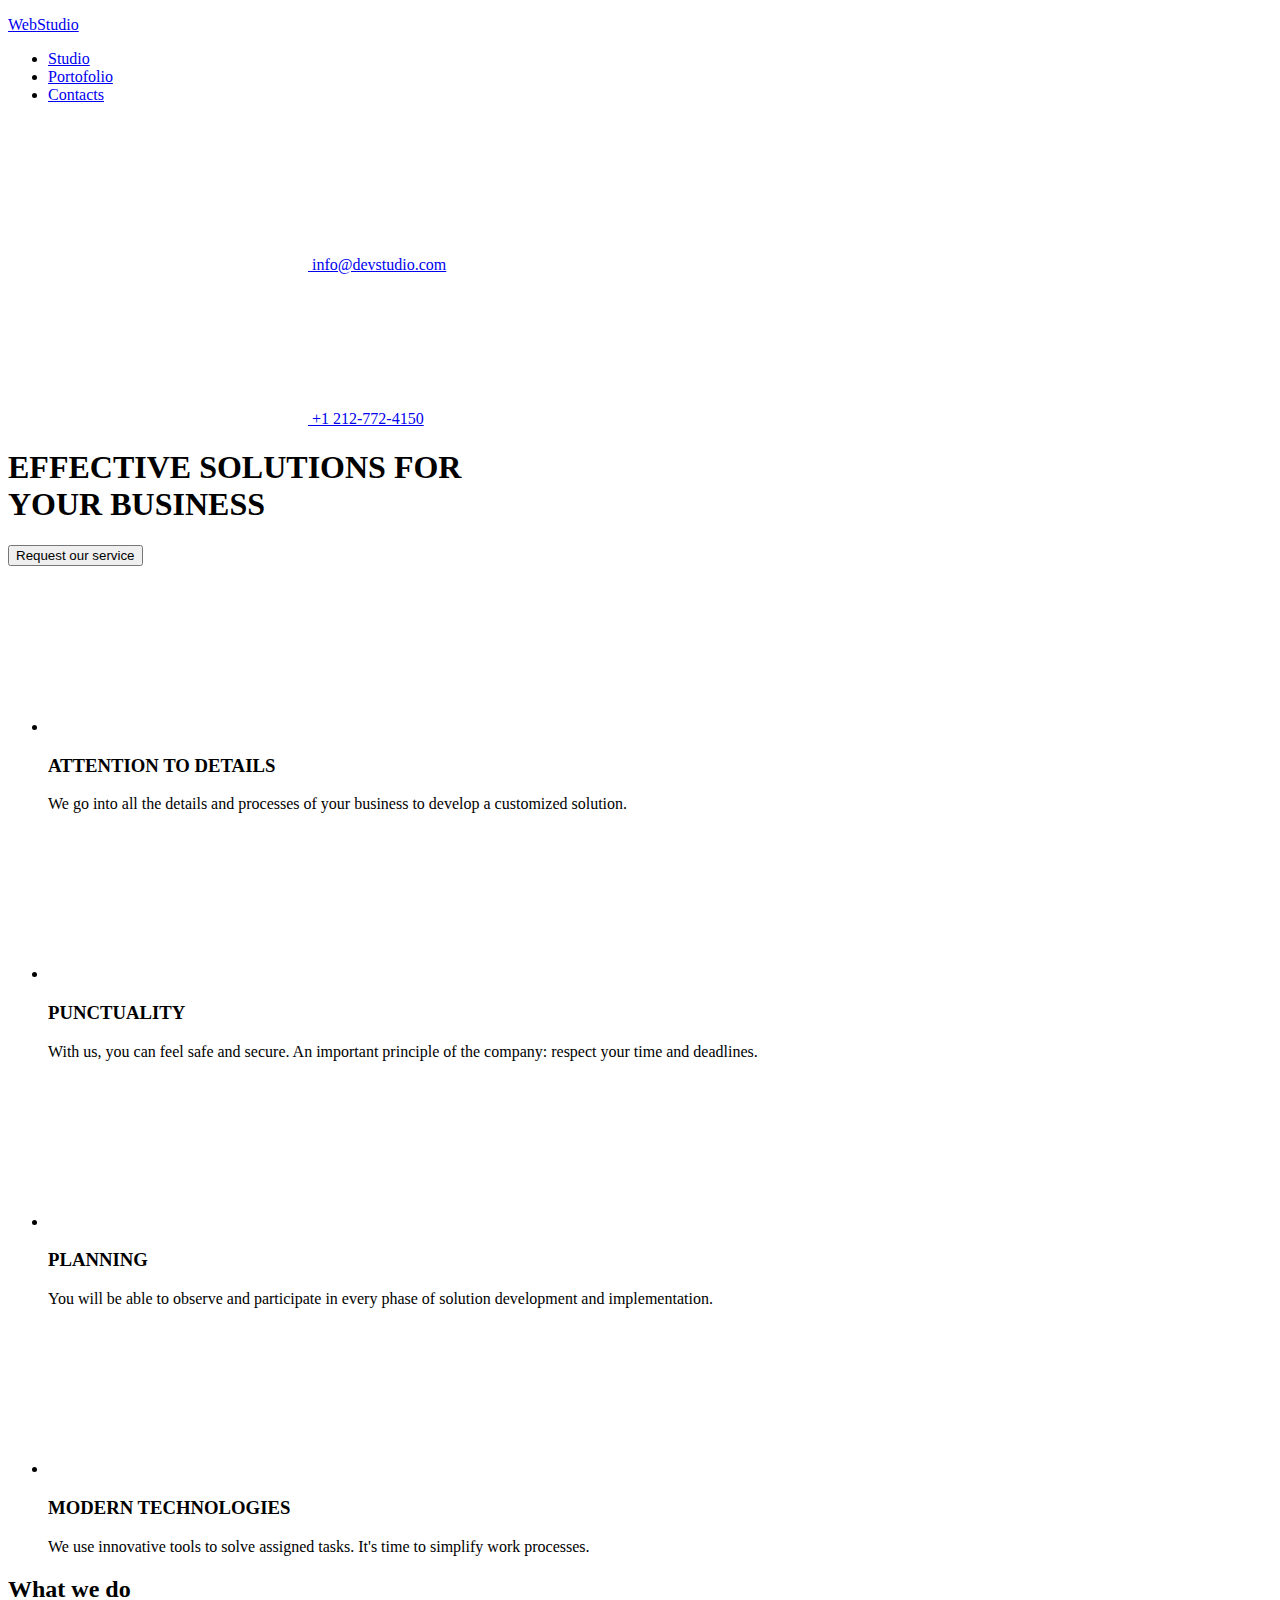
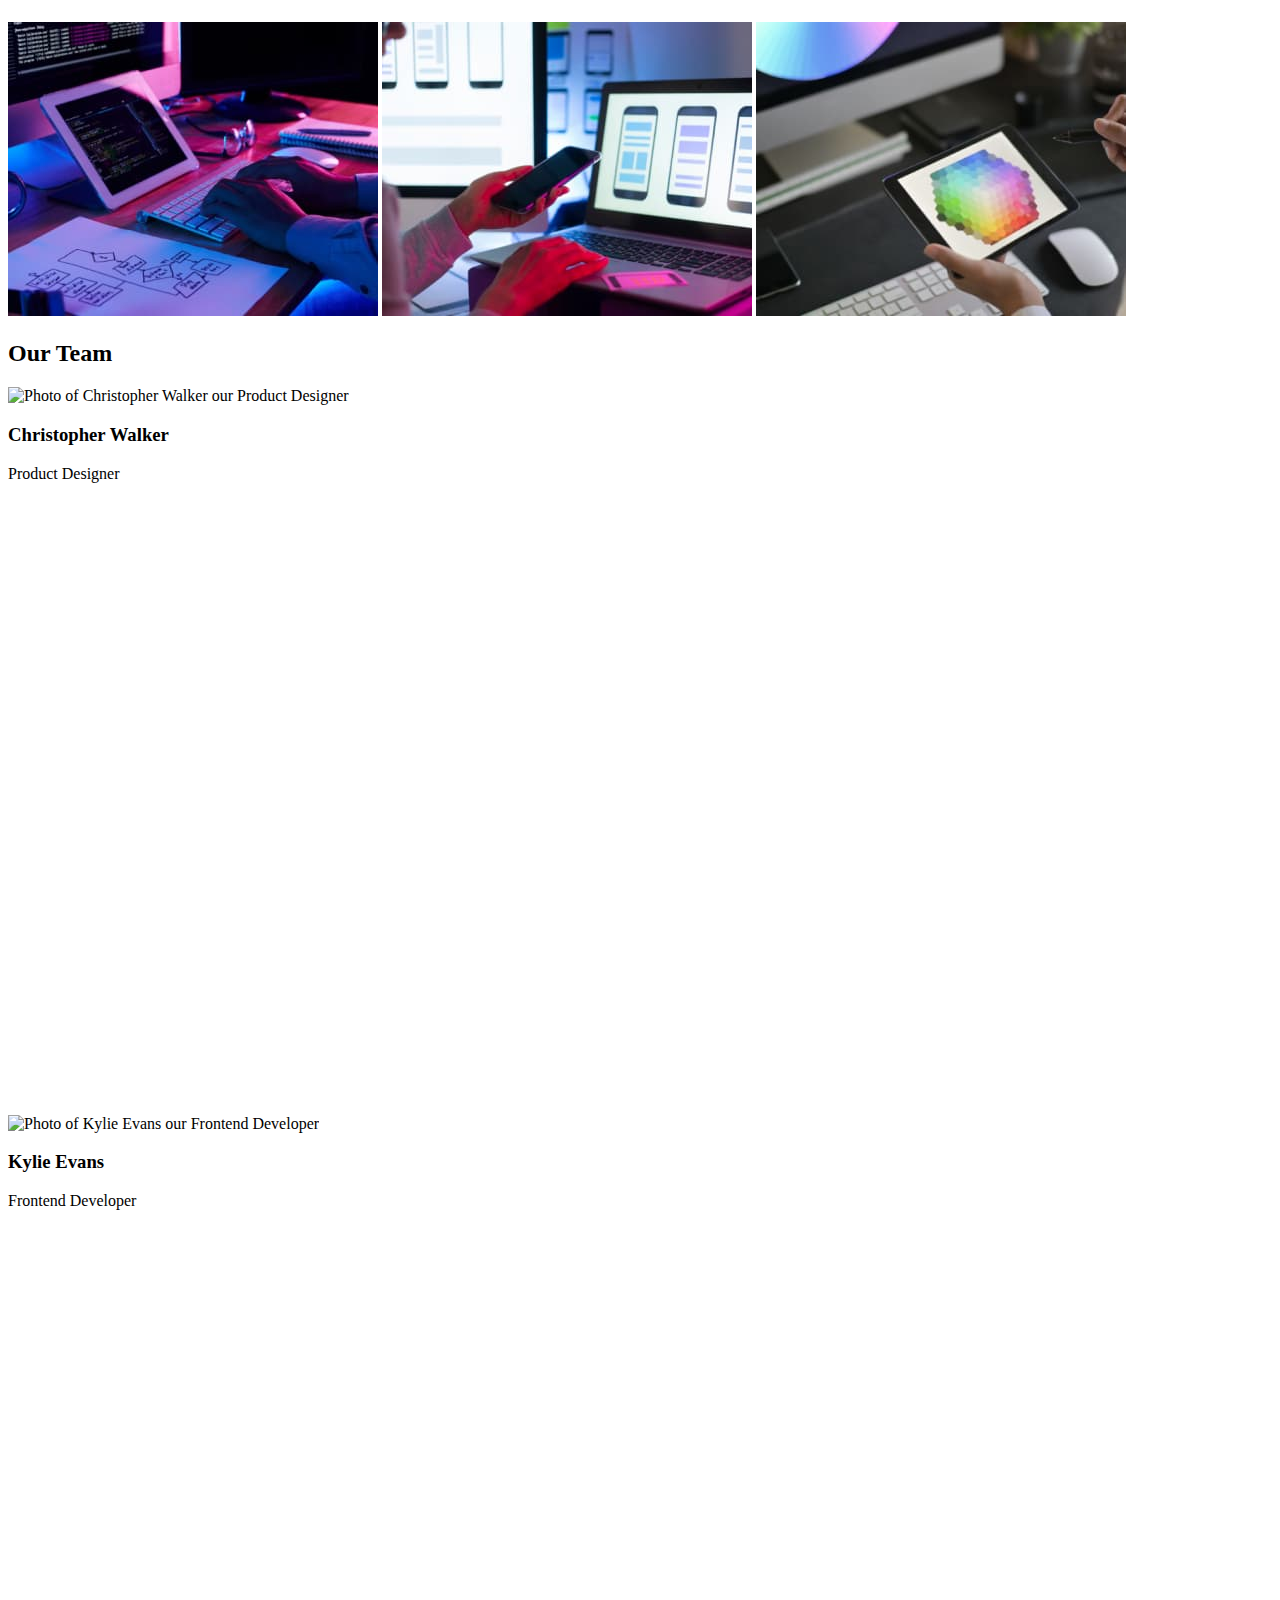
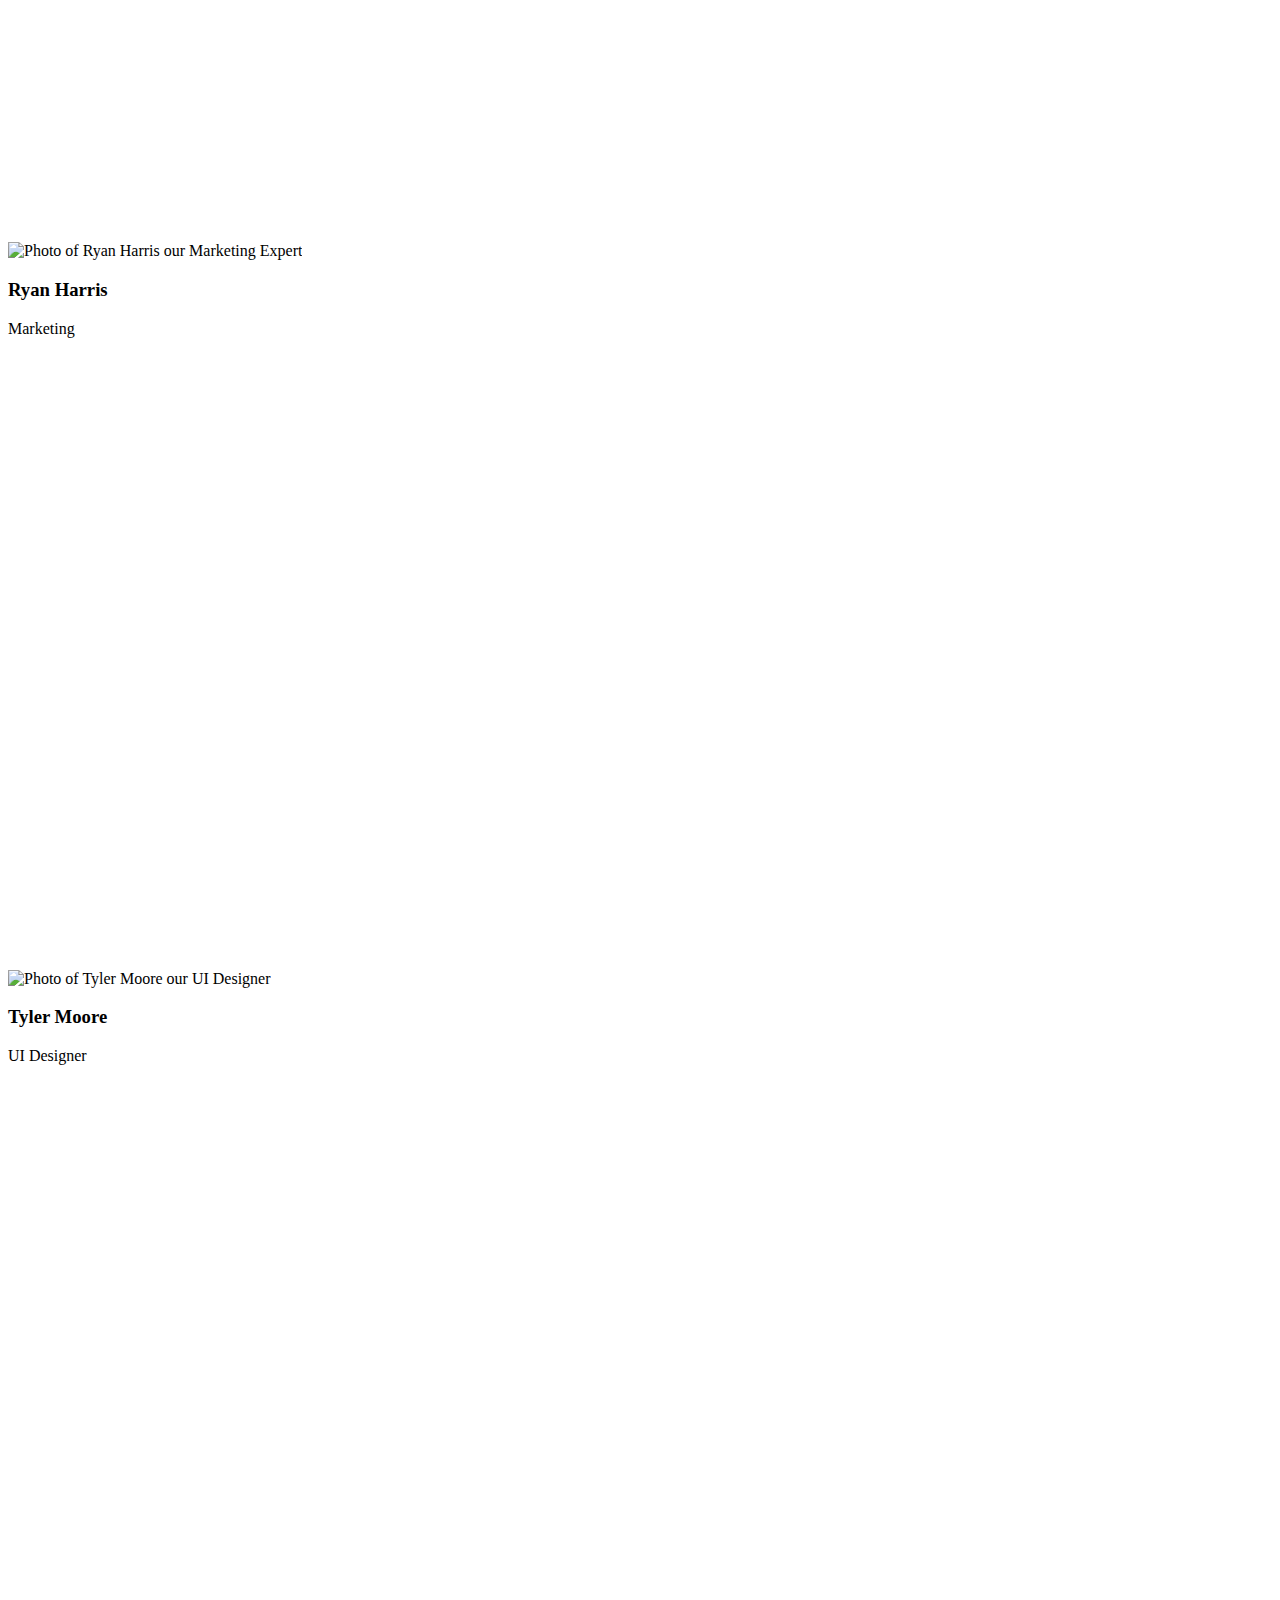
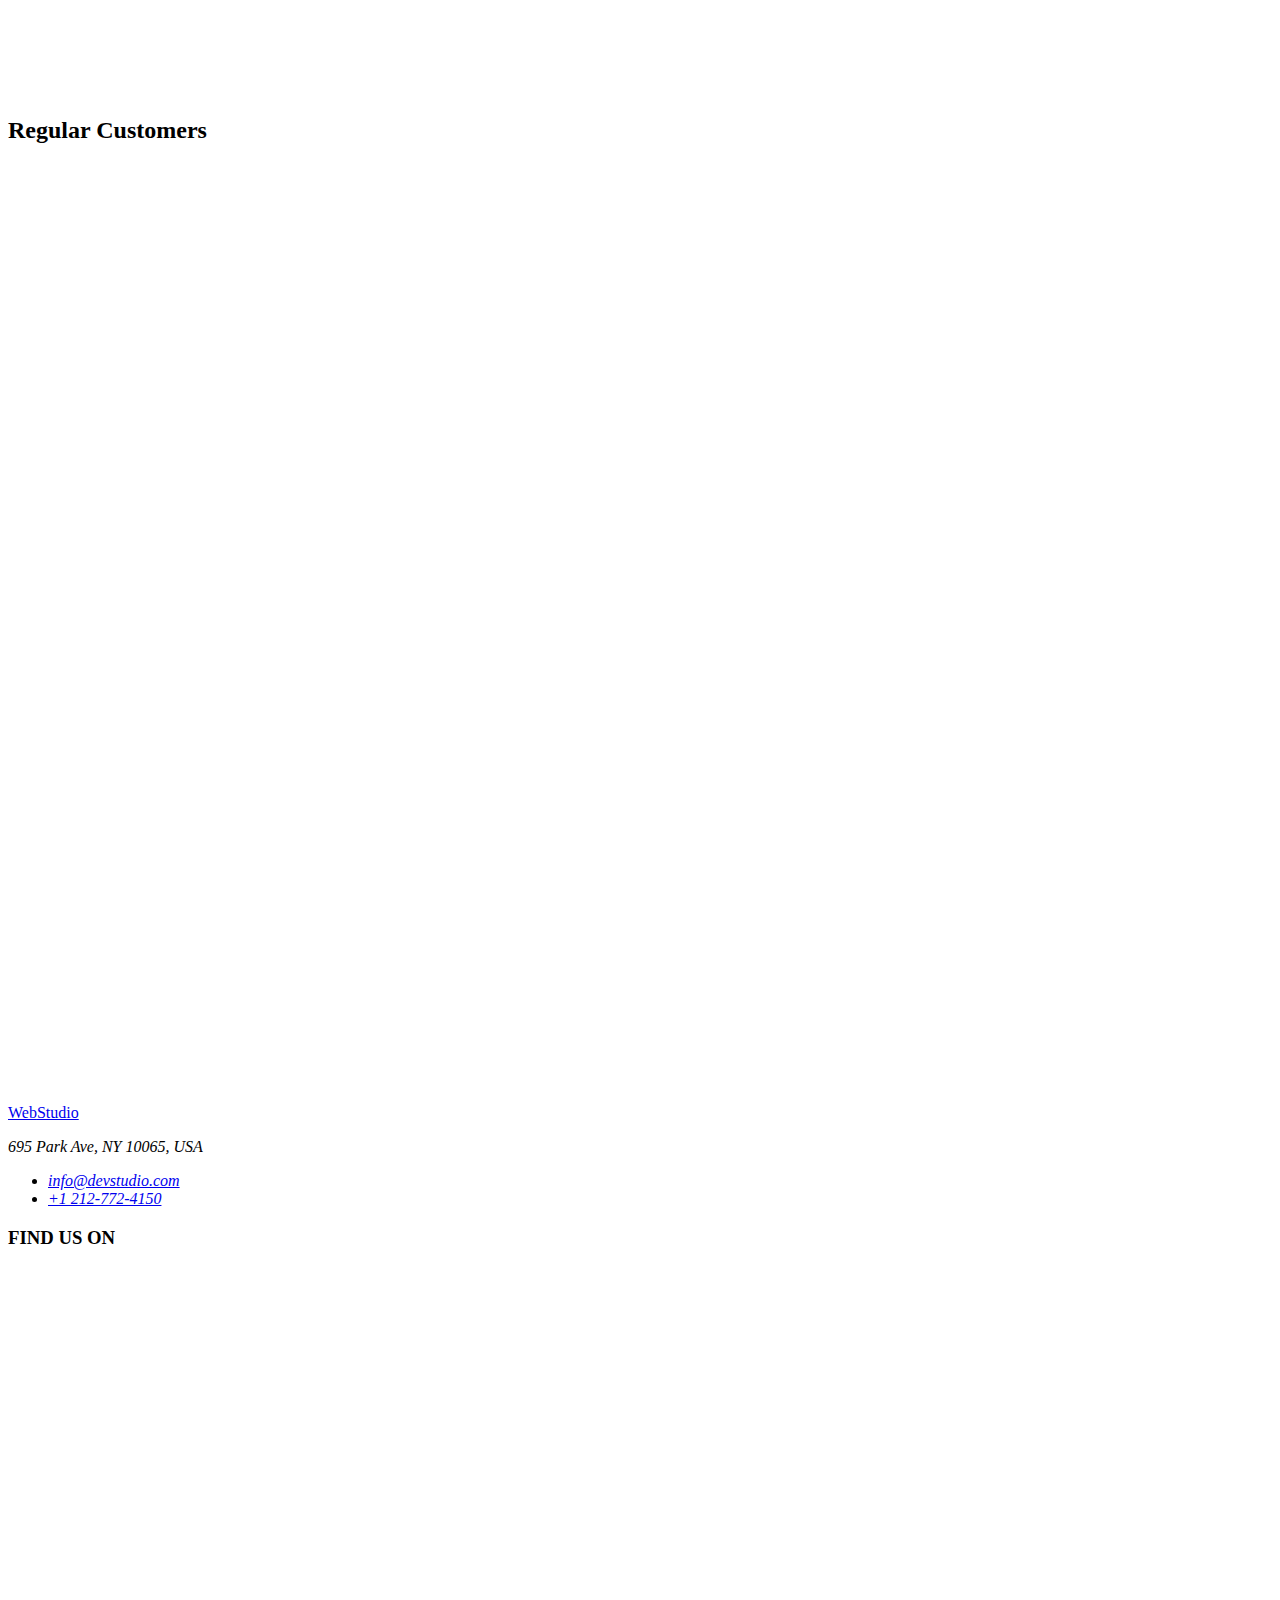
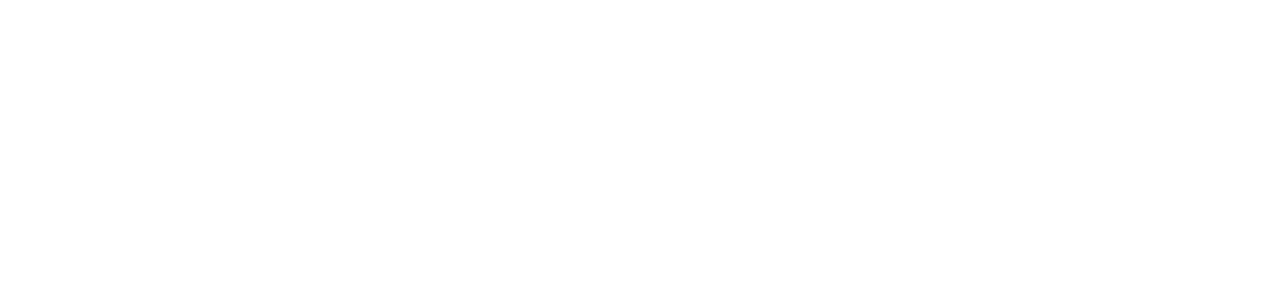
==== index.html @ 053e2b1c "rewrited the code" ====
<!DOCTYPE html>
<html lang="en">

<head>
  <meta charset="UTF-8">
  <meta name="viewport" content="width=device-width, initial-scale=1.0">
  <link rel="stylesheet" href="node_modules/modern-normalize/modern-normalize.css">
  <link rel="preconnect" href="https://fonts.googleapis.com">
  <link rel="preconnect" href="https://fonts.gstatic.com" crossorigin>
  <link href="https://fonts.googleapis.com/css2?family=Raleway:wght@700&family=Roboto:wght@400;500;700;900&display=swap"
    rel="stylesheet">
  <title>Studio</title>
  <link rel="stylesheet" href="./CSS/styles.css">
</head>

<body>
  <!--Header section-->
  <header class="header" id="home">
    <section class="header-section">
      <div class="container">
        <div class="logo">
          <a class="logo-link" href="#home">
            <p class="logo-link__web"><span class="logo-link__span">Web</span>Studio</p>
          </a>
        </div>
        <nav class="nav-bar">
          <ul class="nav-list">
            <li>
              <a href="index.html" class="nav-link">Studio</a>
            </li>
            <li><a href="portofolio.html" class="nav-link">Portofolio</a></li>
            <li><a href="#contacts" class="nav-link">Contacts</a></li>
          </ul>
        </nav>
        <div class="contact-links">
          <div class="nav-contact">
            <a href="mailto:info@devstudio.com" class="contact-link" target="_blank">
              <svg class="nav-icon__item">
                <use href="./images/icons.svg#icon-mail-icon" />
              </svg>
            </a>
            <a href="mailto:info@devstudio.com" class="contact-link">
              info@devstudio.com</a>
          </div>
          <div class="nav-contact">
            <a href="tel:+1212-772-4150" class="contact-link" target="_blank">
              <svg class="nav-icon__item">
                <use href="./images/icons.svg#icon-smartphone" />
              </svg>
            </a>
            <a href="tel:+1212-772-4150" class="contact-link">+1 212-772-4150</a>
          </div>
        </div>
      </div>
    </section>
  </header>
  <main>
    <!--Hero section-->
    <section class="hero-section">
      <div class="container">
        <div class="hero-content">
          <h1 class="hero-section__title">EFFECTIVE SOLUTIONS FOR<br>YOUR BUSINESS</h1>
          <button class="hero-button" type="button">Request our service</button>
        </div>
      </div>
    </section>
    <!--About section-->
    <section class="section" id="studio">
      <div class="container">
        <ul class="about-us__lists">
          <li>
            <div class="about-icon">
              <svg>
                <use class="svg-icon" href="./images/icons.svg#icon-antenna-1" />
              </svg>
            </div>
            <h3 class="about-us__title">ATTENTION TO DETAILS</h3>
            <p class="about-us__information">We go into all the details and processes of your business to
              develop a customized solution.</p>
          </li>
          <li>
            <div class="about-icon">
              <svg>
                <use class="svg-icon" href="./images/icons.svg#icon-clock-1" />
              </svg>
            </div>
            <h3 class="about-us__title">PUNCTUALITY</h3>
            <p class="about-us__information">With us, you can feel safe and secure. An important principle of
              the company: respect your time and deadlines.</p>
          </li>
          <li>
            <div class="about-icon">
              <svg>
                <use class="svg-icon" href="./images/icons.svg#icon-diagram-1" />
              </svg>
            </div>
            <h3 class="about-us__title">PLANNING</h3>
            <p class="about-us__information">You will be able to observe and participate in every phase of
              solution development and implementation.</p>
          </li>
          <li>
            <div class="about-icon">
              <svg>
                <use class="svg-icon" href="./images/icons.svg#icon-astronaut-1" />
              </svg>
            </div>
            <h3 class="about-us__title">MODERN TECHNOLOGIES</h3>
            <p class="about-us__information">We use innovative tools to solve assigned tasks. It's time to
              simplify work processes.</p>
          </li>
        </ul>
        <h2 class="style-h2">What we do</h2>
        <div class="our-work__images">
          <img src="images/img-1.jpg" alt="Person typing on a keyboard while looking at a diagram" width="370" />
          <img src="images/img-2.jpg"
            alt="Person holding a smartphone in one hand and working on a laptop with the other" width="370" />
          <img src="images/img-3.jpg"
            alt="Person holding a pen in their right hand while examining a color picker on a tablet screen"
            width="370" />
        </div>
      </div>
    </section>
    <!--Team section-->
    <section class="our-team" id="our-team">
      <div class="container">
        <h2 class="style-h2">Our Team</h2>
        <div class="our-team__cards">
          <div class="background-cards">
            <div>
              <img src="./images/card-1.jpg" width="270" height="260"
                alt="Photo of Christopher Walker our Product Designer" />
              <h3 class="style-h3">Christopher Walker</h3>
              <p class="about-workers">Product Designer</p>
            </div>
            <div class="team-section__icons">
              <a href="https://www.instagram.com/" target="_blank">
                <div class="team-section__icon">
                  <svg class="team-section-icon__svg">
                    <use href="./images/icons.svg#icon-instagram-2" />
                  </svg>
                </div>
              </a>
              <a href="https://www.instagram.com/" target="_blank">
                <div class="team-section__icon">
                  <svg class="team-section-icon__svg">
                    <use href="./images/icons.svg#icon-twitter-1" />
                  </svg>
                </div>
              </a>
              <a href="https://www.instagram.com/" target="_blank">
                <div class="team-section__icon">
                  <svg class="team-section-icon__svg">
                    <use href="./images/icons.svg#icon-facebook-1" />
                  </svg>
                </div>
              </a>
              <a href="https://www.instagram.com/" target="_blank">
                <div class="team-section__icon">
                  <svg class="team-section-icon__svg">
                    <use href="./images/icons.svg#icon-linkedin-1" />
                  </svg>
                </div>
              </a>
            </div>
          </div>
          <div class="background-cards">
            <img src="./images/card-2.jpg" width="270" height="260" alt="Photo of Kylie Evans our Frontend Developer" />
            <h3 class="style-h3">Kylie Evans</h3>
            <p class="about-workers">Frontend Developer</p>
            <div class="team-section__icons">
              <a href="https://www.instagram.com/" target="_blank">
                <div class="team-section__icon">
                  <svg class="team-section-icon__svg">
                    <use href="./images/icons.svg#icon-instagram-2" />
                  </svg>
                </div>
              </a>
              <a href="https://www.instagram.com/" target="_blank">
                <div class="team-section__icon">
                  <svg class="team-section-icon__svg">
                    <use href="./images/icons.svg#icon-twitter-1" />
                  </svg>
                </div>
              </a>
              <a href="https://www.instagram.com/" target="_blank">
                <div class="team-section__icon">
                  <svg class="team-section-icon__svg">
                    <use href="./images/icons.svg#icon-facebook-1" />
                  </svg>
                </div>
              </a>
              <a href="https://www.instagram.com/" target="_blank">
                <div class="team-section__icon">
                  <svg class="team-section-icon__svg">
                    <use href="./images/icons.svg#icon-linkedin-1" />
                  </svg>
                </div>
              </a>
            </div>
          </div>
          <div class="background-cards">
            <img src="./images/card-3.jpg" width="270" height="260" alt="Photo of Ryan Harris our Marketing Expert" />
            <h3 class="style-h3">Ryan Harris</h3>
            <p class="about-workers">Marketing</p>
            <div class="team-section__icons">
              <a href="https://www.instagram.com/" target="_blank">
                <div class="team-section__icon">
                  <svg class="team-section-icon__svg">
                    <use href="./images/icons.svg#icon-instagram-2" />
                  </svg>
                </div>
              </a>
              <a href="https://www.instagram.com/" target="_blank">
                <div class="team-section__icon">
                  <svg class="team-section-icon__svg">
                    <use href="./images/icons.svg#icon-twitter-1" />
                  </svg>
                </div>
              </a>
              <a href="https://www.instagram.com/" target="_blank">
                <div class="team-section__icon">
                  <svg class="team-section-icon__svg">
                    <use href="./images/icons.svg#icon-facebook-1" />
                  </svg>
                </div>
              </a>
              <a href="https://www.instagram.com/" target="_blank">
                <div class="team-section__icon">
                  <svg class="team-section-icon__svg">
                    <use href="./images/icons.svg#icon-linkedin-1" />
                  </svg>
                </div>
              </a>
            </div>
          </div>
          <div class="background-cards">
            <img src="./images/card-4.jpg" width="270" height="260" alt="Photo of Tyler Moore our UI Designer" />
            <h3 class="style-h3">Tyler Moore</h3>
            <p class="about-workers">UI Designer</p>
            <div class="team-section__icons">
              <a href="https://www.instagram.com/" target="_blank">
                <div class="team-section__icon">
                  <svg class="team-section-icon__svg">
                    <use href="./images/icons.svg#icon-instagram-2" />
                  </svg>
                </div>
              </a>
              <a href="https://www.instagram.com/" target="_blank">
                <div class="team-section__icon">
                  <svg class="team-section-icon__svg">
                    <use href="./images/icons.svg#icon-twitter-1" />
                  </svg>
                </div>
              </a>
              <a href="https://www.instagram.com/" target="_blank">
                <div class="team-section__icon">
                  <svg class="team-section-icon__svg">
                    <use href="./images/icons.svg#icon-facebook-1" />
                  </svg>
                </div>
              </a>
              <a href="https://www.instagram.com/" target="_blank">
                <div class="team-section__icon">
                  <svg class="team-section-icon__svg">
                    <use href="./images/icons.svg#icon-linkedin-1" />
                  </svg>
                </div>
              </a>
            </div>
          </div>
        </div>
      </div>
    </section>
    <!--About customers-->
    <section class="section about-customers">
      <div class="container">
        <div>
          <h2 class="style-h2">Regular Customers</h2>
        </div>
        <div class="about-customers__icons">
          <div class="about-customer__icon">
            <svg class="about-customer__icon-svg">
              <use href="./images/icons.svg#icon-logo-1" />
            </svg>
          </div>
          <div class="about-customer__icon">
            <svg class="about-customer__icon-svg">
              <use href="./images/icons.svg#icon-logo-2" />
            </svg>
          </div>
          <div class="about-customer__icon">
            <svg class="about-customer__icon-svg">
              <use href="./images/icons.svg#icon-logo-3" />
            </svg>
          </div>
          <div class="about-customer__icon">
            <svg class="about-customer__icon-svg">
              <use href="./images/icons.svg#icon-logo-4" />
            </svg>
          </div>
          <div class="about-customer__icon">
            <svg class="about-customer__icon-svg">
              <use href="./images/icons.svg#icon-logo-5" />
            </svg>
          </div>
          <div class="about-customer__icon">
            <svg class="about-customer__icon-svg">
              <use href="./images/icons.svg#icon-logo-6" />
            </svg>
          </div>
        </div>
      </div>
    </section>
  </main>
  <!--Footer section-->
  <footer id="contacts">
    <section class="footer-section">
      <div class="container">
        <div>
          <div class="logo">
            <a class="logo-link" href="#home">
              <p class="logo-link__footer"><span class="logo-link__span">Web</span>Studio</p>
            </a>
          </div>
          <address class="address-footer">
            <p>695 Park Ave, NY 10065, USA</p>
            <ul class="footer-links">
              <li><a href="mailto:info@devstudio.com" class="address-link">info@devstudio.com</a></li>
              <li><a href="tel:+1212-772-4150" class="address-link">+1 212-772-4150</a></li>
            </ul>
          </address>
        </div>
        <section class="find-us__section">
          <h3 class="find-us__title">FIND US ON</h3>
          <div class="find-us__icons">
            <div class="find-us-icon">
              <a href="https://www.instagram.com/" target="_blank">
                <svg class="find-us-icon__item">
                  <use href="./images/icons.svg#icon-instagram-2" />
                </svg>
              </a>
            </div>
            <div class="find-us-icon">
              <a href="https://twitter.com/" target="_blank">
                <svg class="find-us-icon__item">
                  <use href="./images/icons.svg#icon-twitter-1" />
                </svg>
              </a>
            </div>
            <div class="find-us-icon">
              <a href="https://de-de.facebook.com/" target="_blank">
                <svg class="find-us-icon__item">
                  <use href="./images/icons.svg#icon-facebook-1" />
                </svg>
              </a>
            </div>
            <div class="find-us-icon">
              <a href="https://www.linkedin.com/feed/" target="_blank">
                <svg class="find-us-icon__item">
                  <use href="./images/icons.svg#icon-linkedin-1" />
                </svg>
              </a>
            </div>
          </div>
        </section>
      </div>
    </section>
  </footer>
</body>

</html>
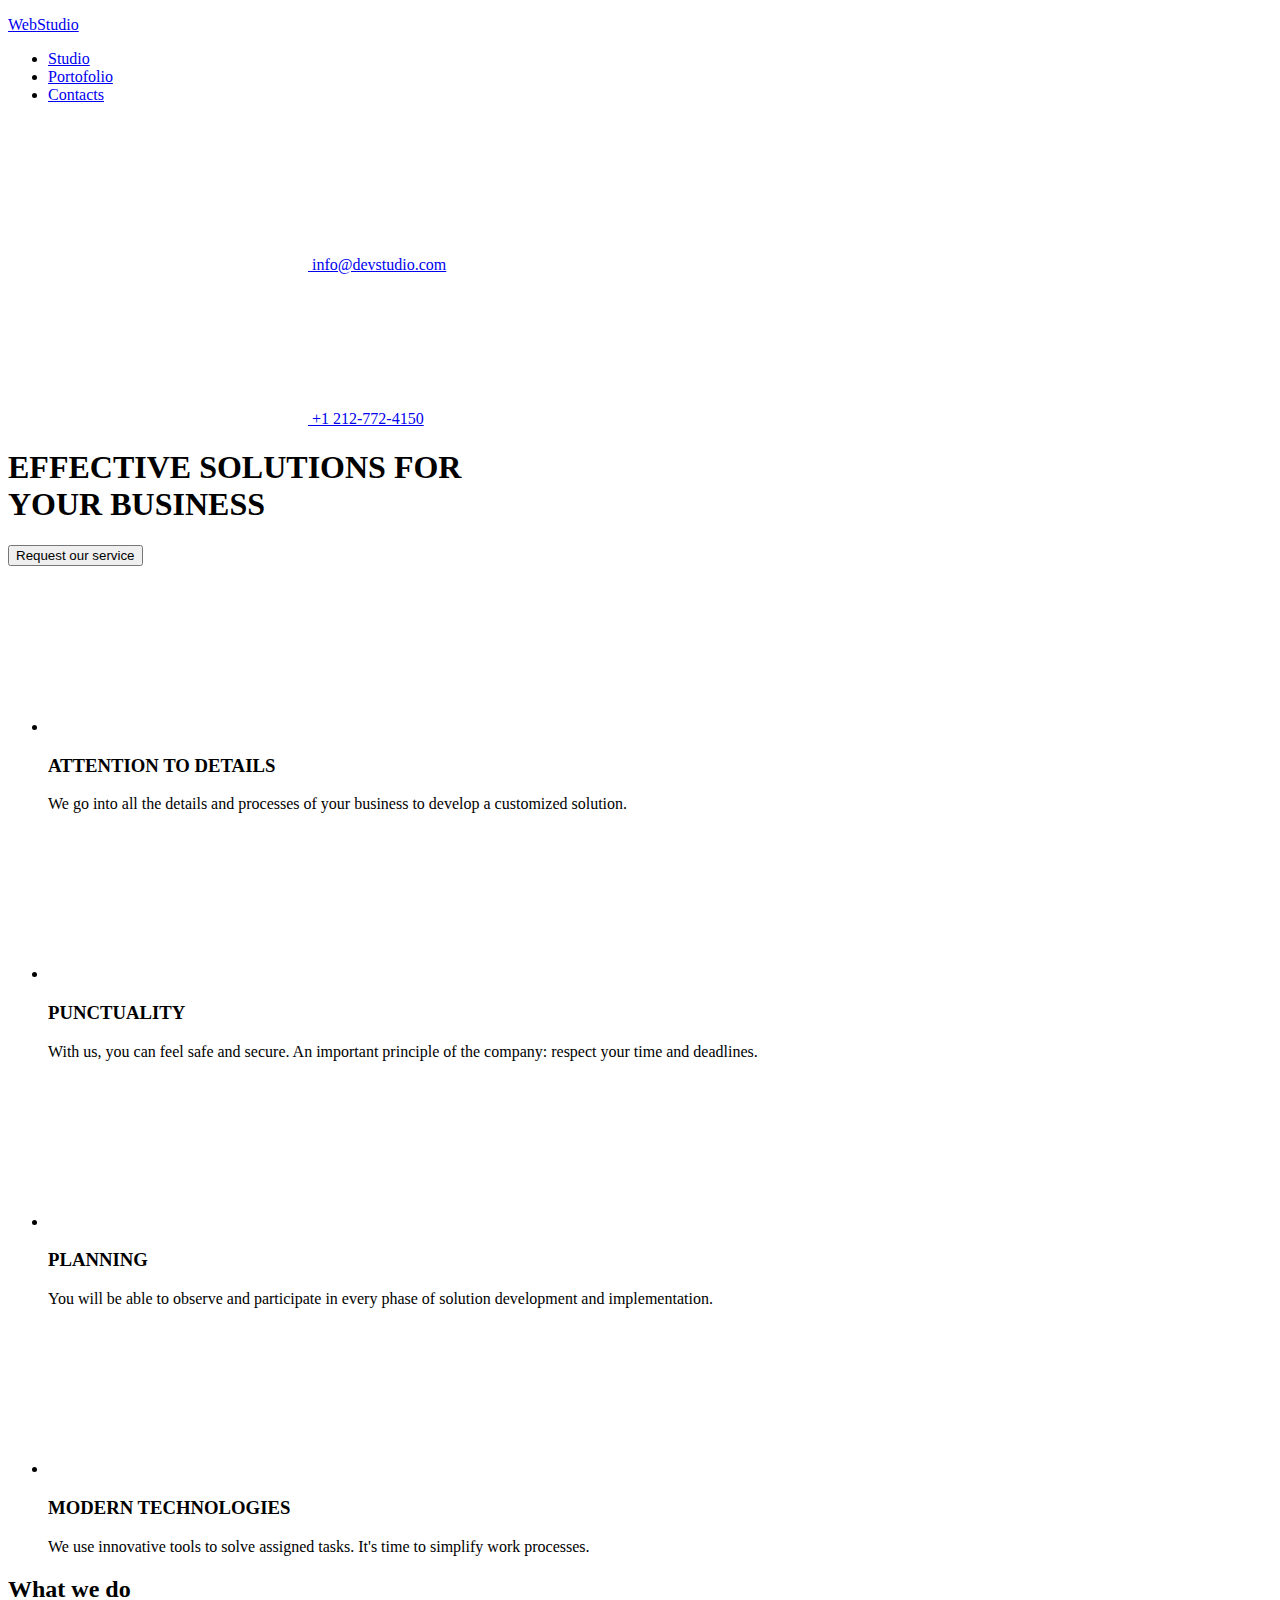
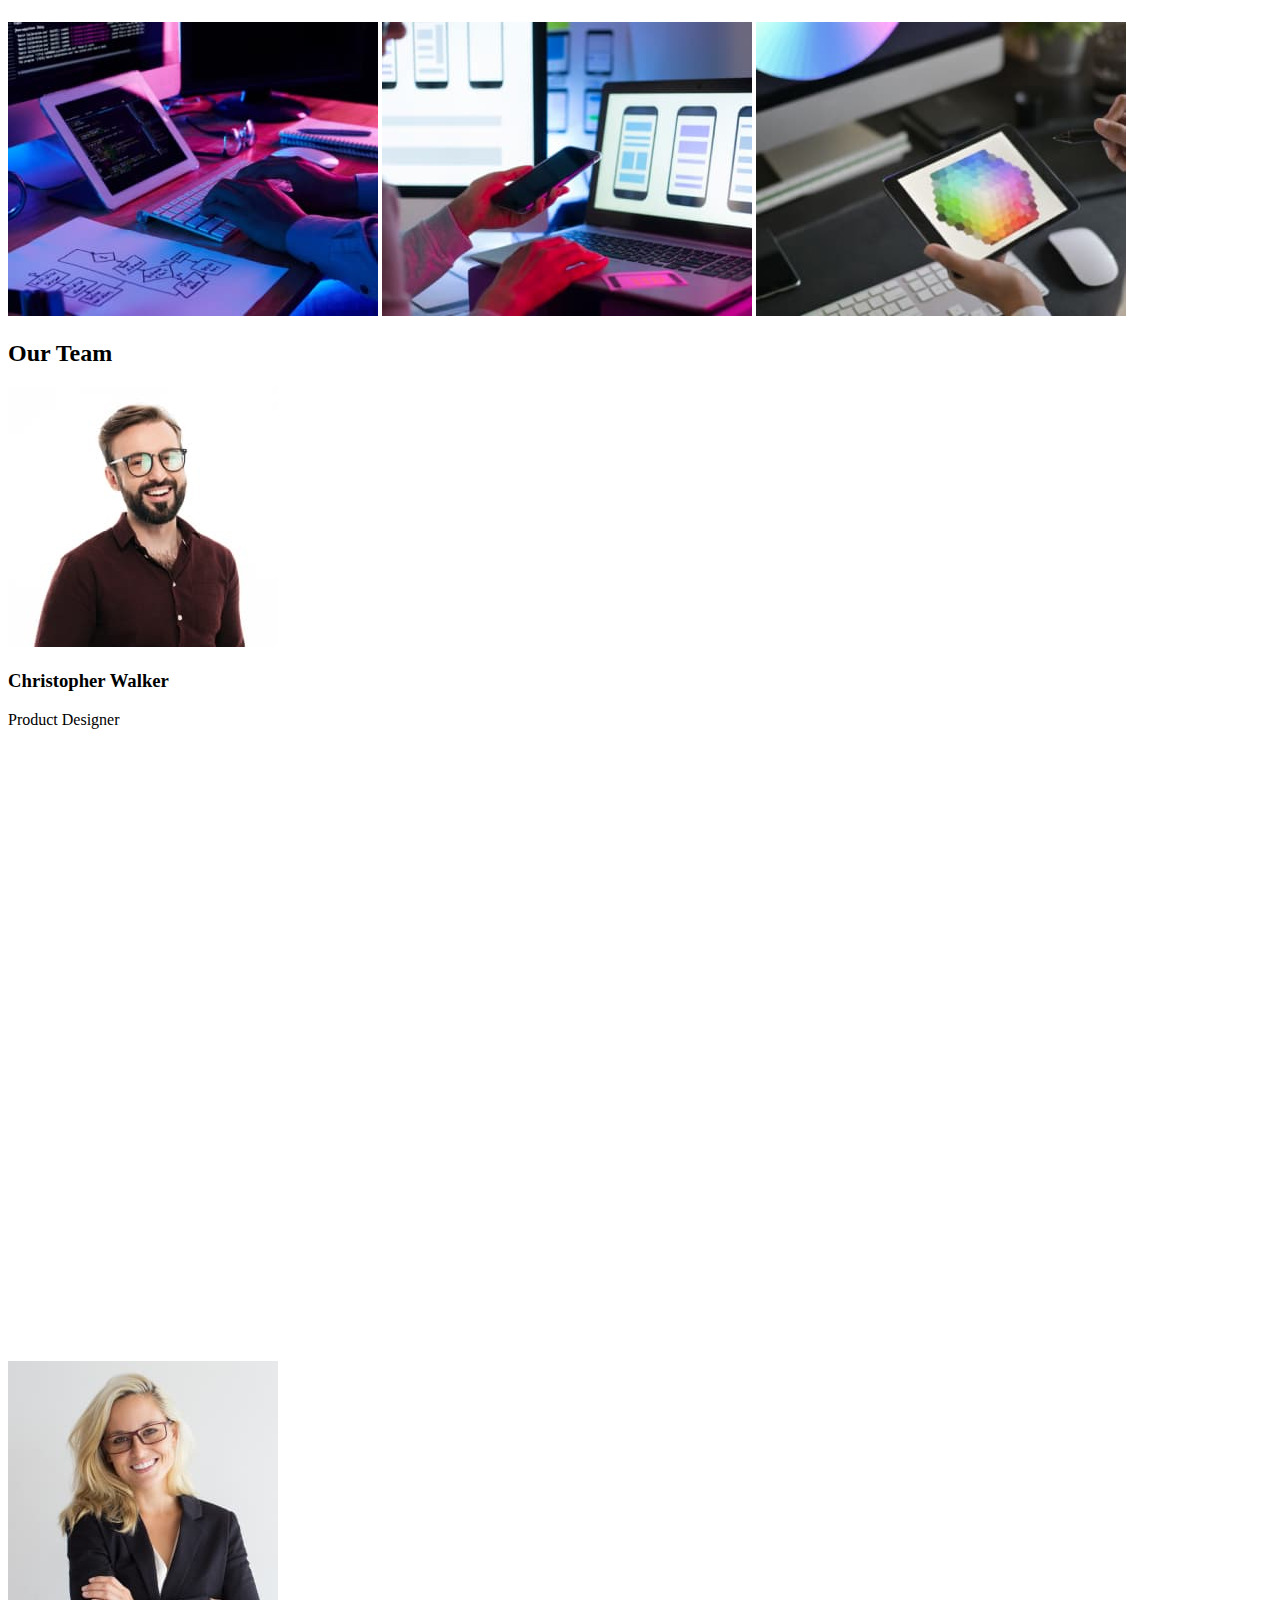
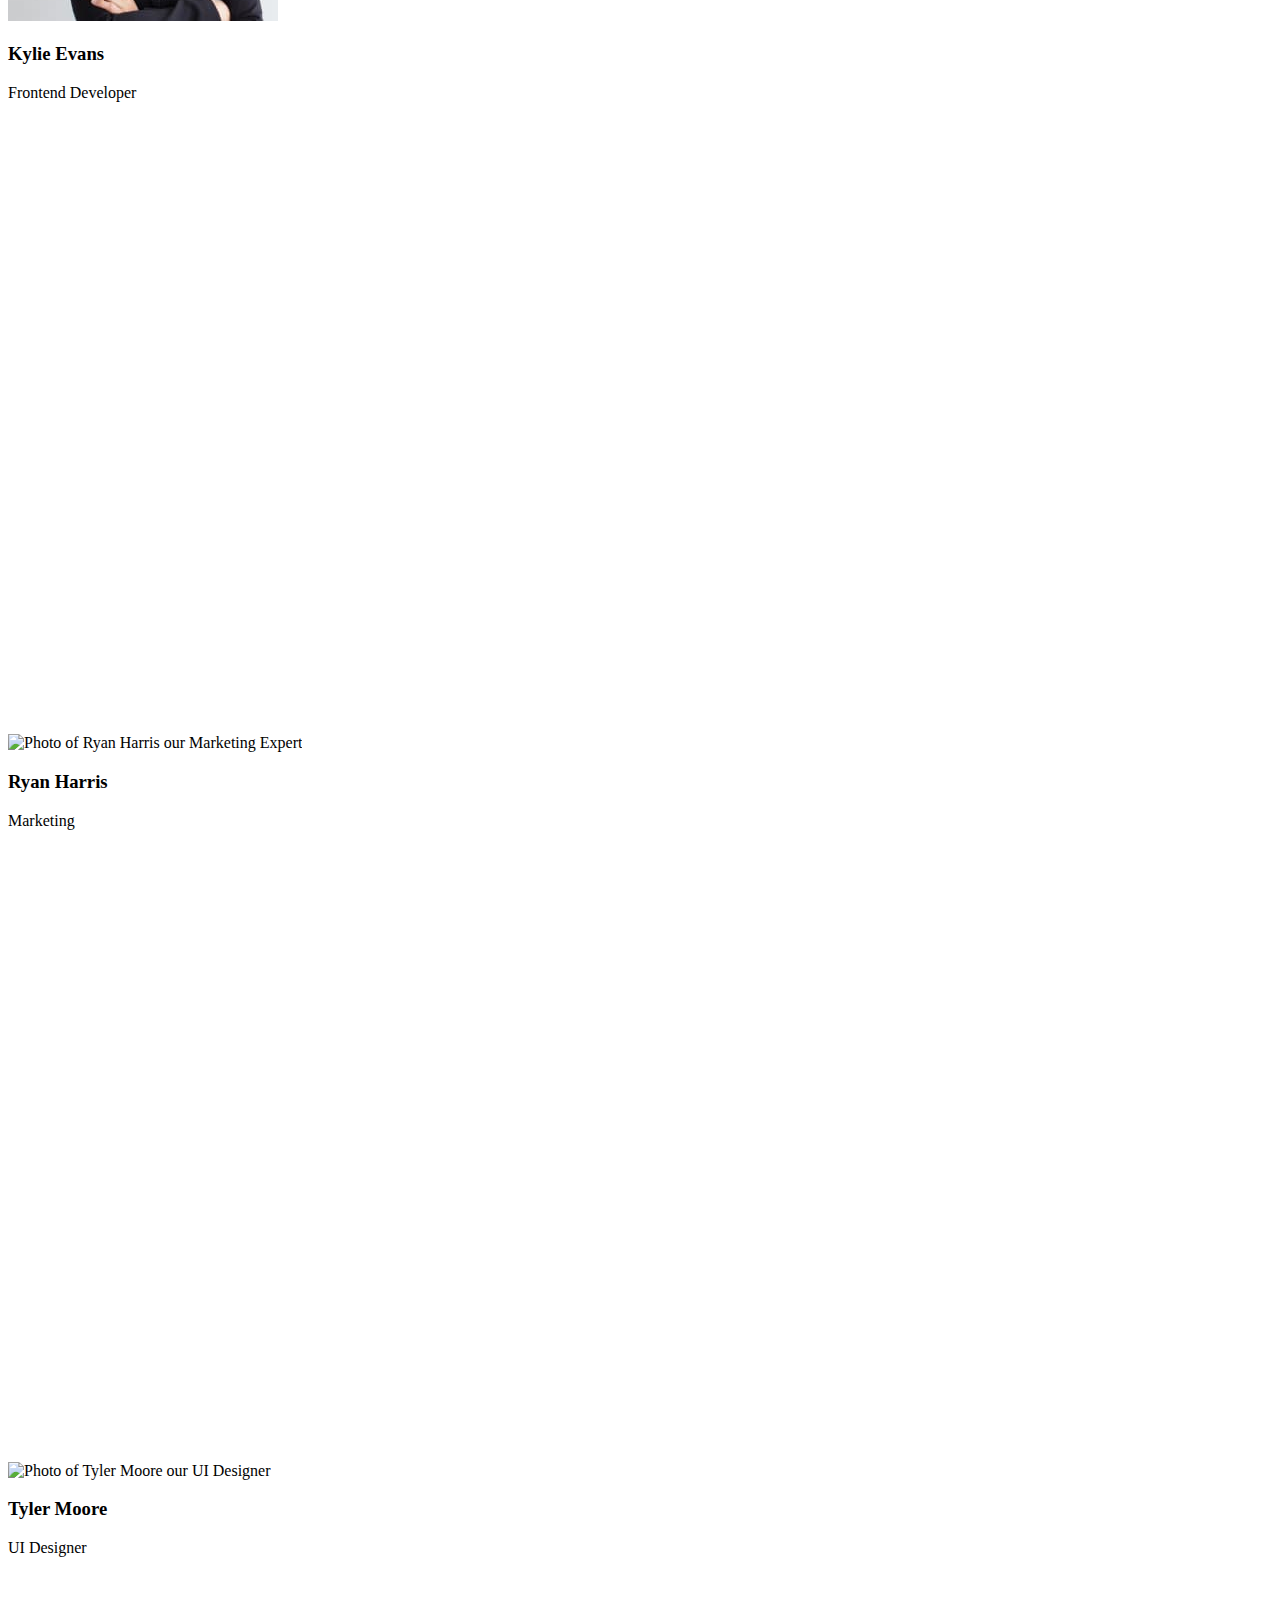
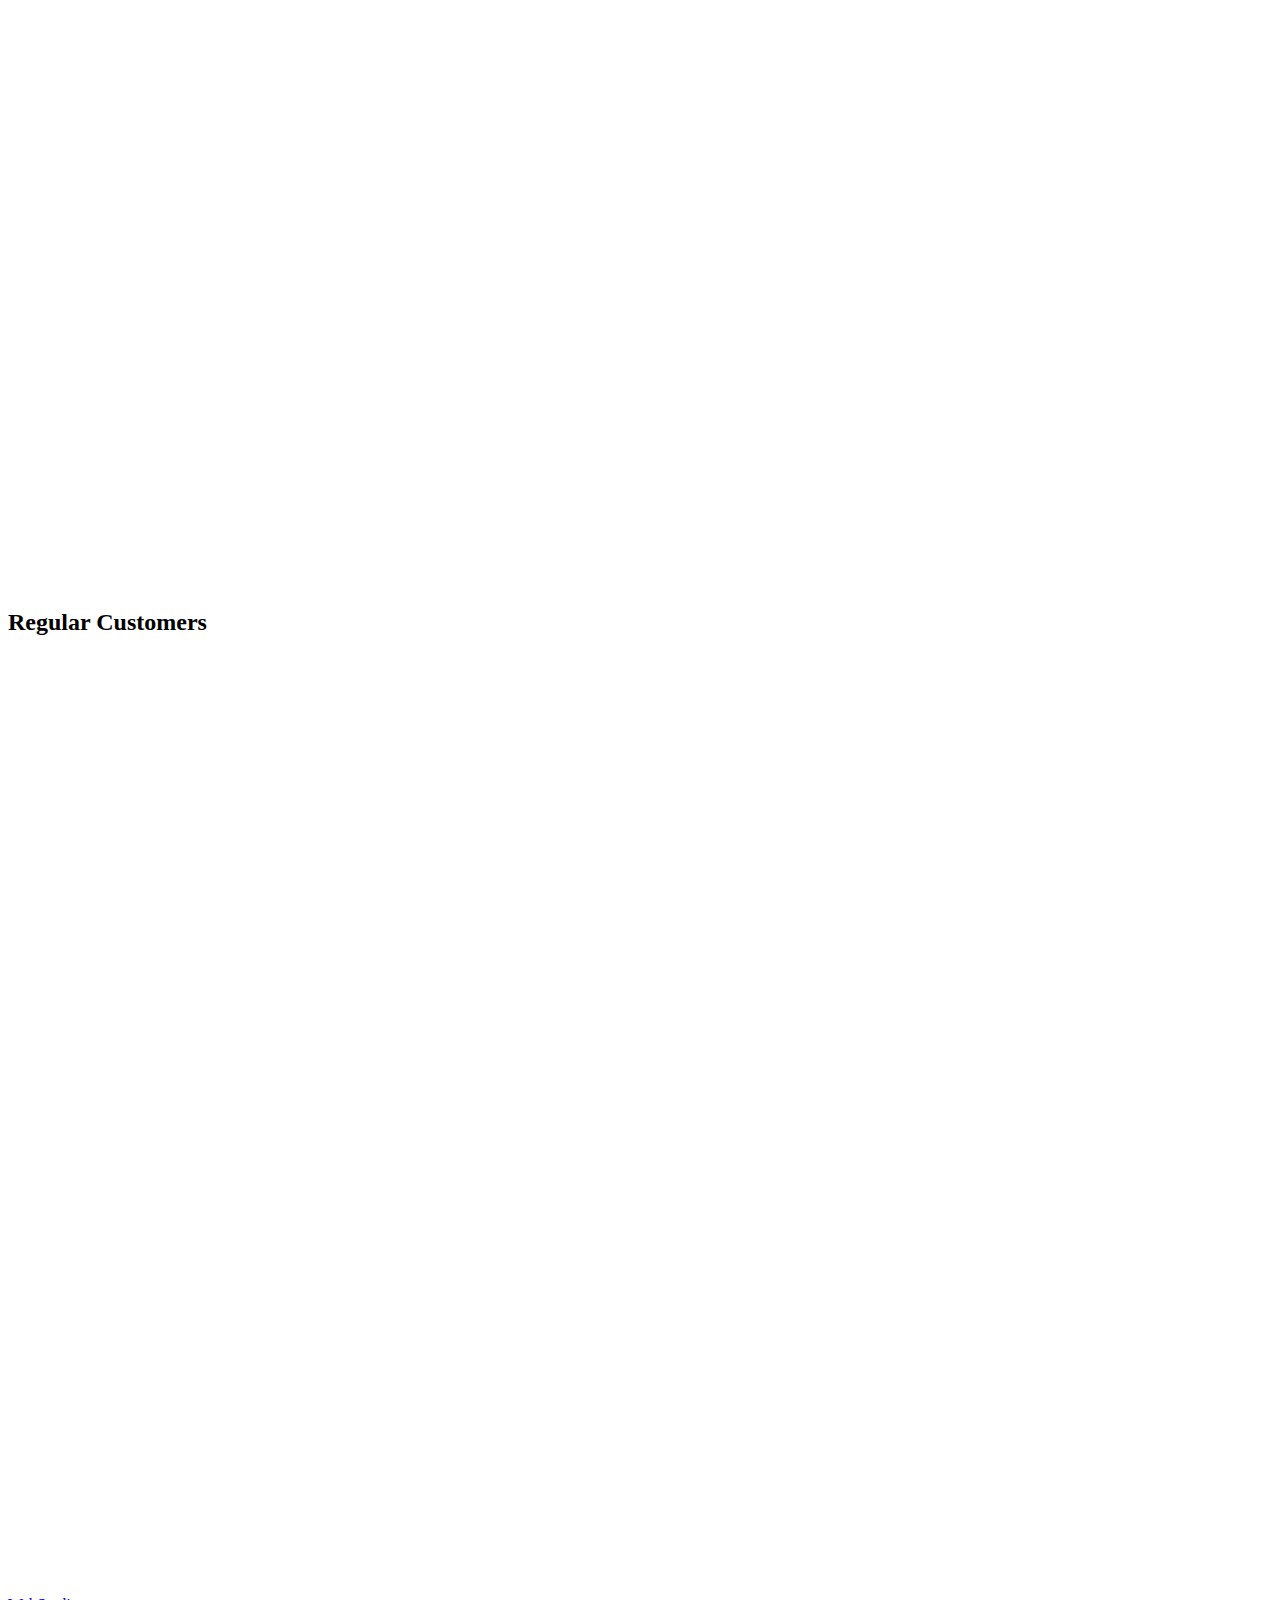
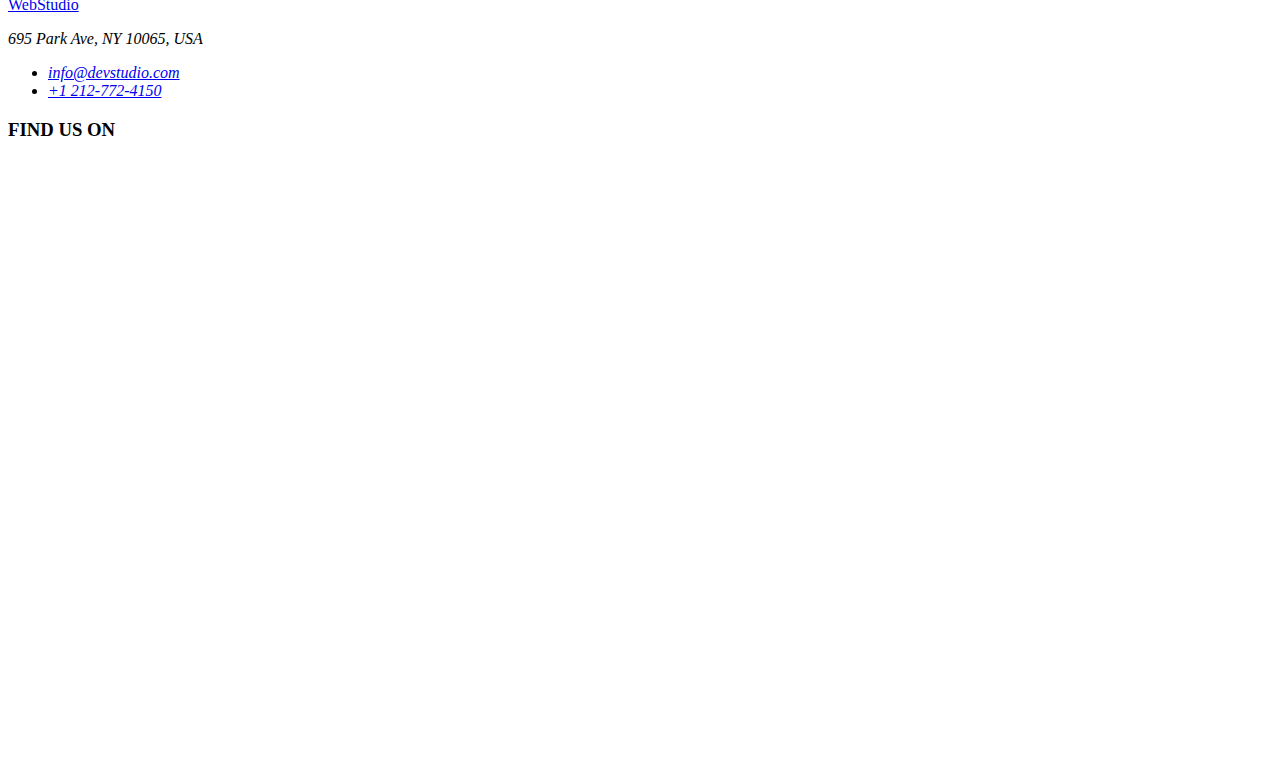
==== commit 112eaf19: "rewrited the code" ====
--- a/index.html
+++ b/index.html
@@ -127,7 +127,7 @@
         <div class="our-team__cards">
           <div class="background-cards">
             <div>
-              <img src="./images/card-1.jpg" width="270" height="260"
+              <img src="./images/img-4.jpg" width="270" height="260"
                 alt="Photo of Christopher Walker our Product Designer" />
               <h3 class="style-h3">Christopher Walker</h3>
               <p class="about-workers">Product Designer</p>
@@ -164,7 +164,7 @@
             </div>
           </div>
           <div class="background-cards">
-            <img src="./images/card-2.jpg" width="270" height="260" alt="Photo of Kylie Evans our Frontend Developer" />
+            <img src="./images/img-5.jpg" width="270" height="260" alt="Photo of Kylie Evans our Frontend Developer" />
             <h3 class="style-h3">Kylie Evans</h3>
             <p class="about-workers">Frontend Developer</p>
             <div class="team-section__icons">
@@ -199,7 +199,7 @@
             </div>
           </div>
           <div class="background-cards">
-            <img src="./images/card-3.jpg" width="270" height="260" alt="Photo of Ryan Harris our Marketing Expert" />
+            <img src="./images/card-6.jpg" width="270" height="260" alt="Photo of Ryan Harris our Marketing Expert" />
             <h3 class="style-h3">Ryan Harris</h3>
             <p class="about-workers">Marketing</p>
             <div class="team-section__icons">
@@ -234,7 +234,7 @@
             </div>
           </div>
           <div class="background-cards">
-            <img src="./images/card-4.jpg" width="270" height="260" alt="Photo of Tyler Moore our UI Designer" />
+            <img src="./images/card-7.jpg" width="270" height="260" alt="Photo of Tyler Moore our UI Designer" />
             <h3 class="style-h3">Tyler Moore</h3>
             <p class="about-workers">UI Designer</p>
             <div class="team-section__icons">
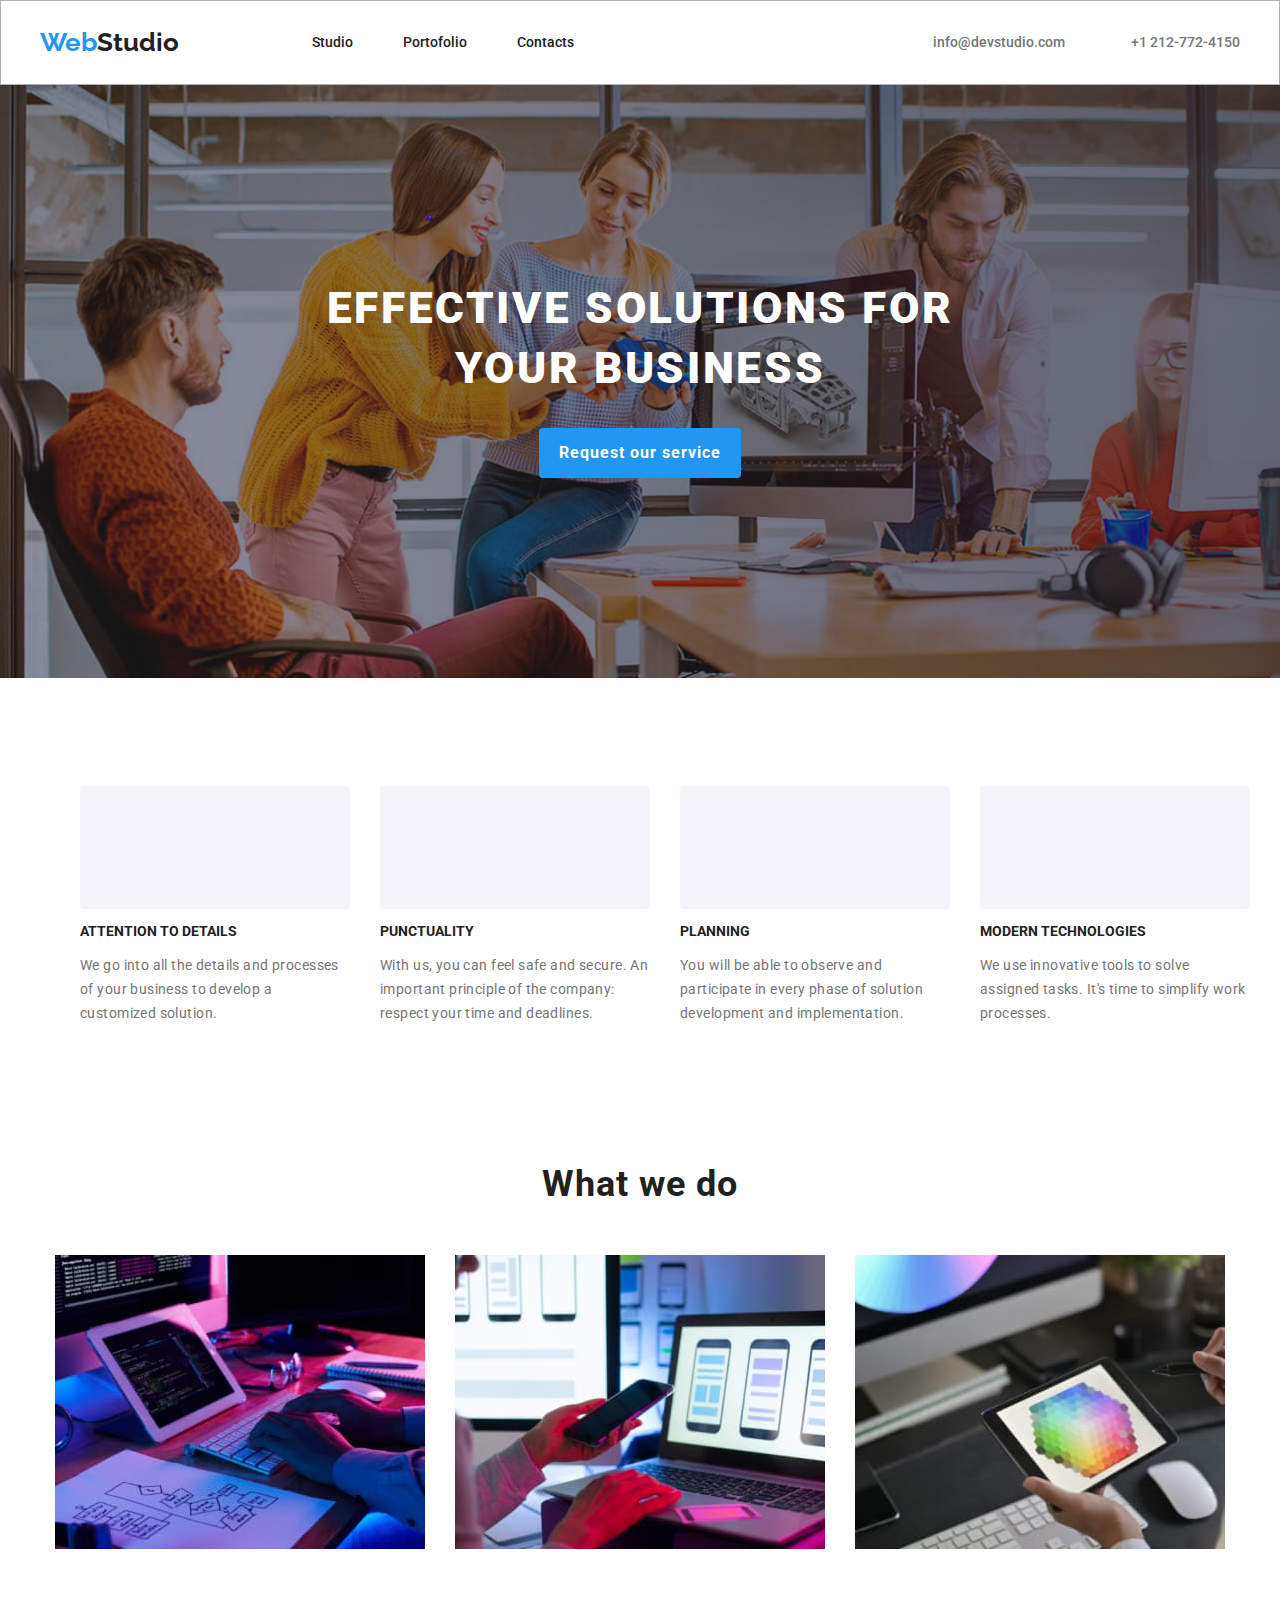
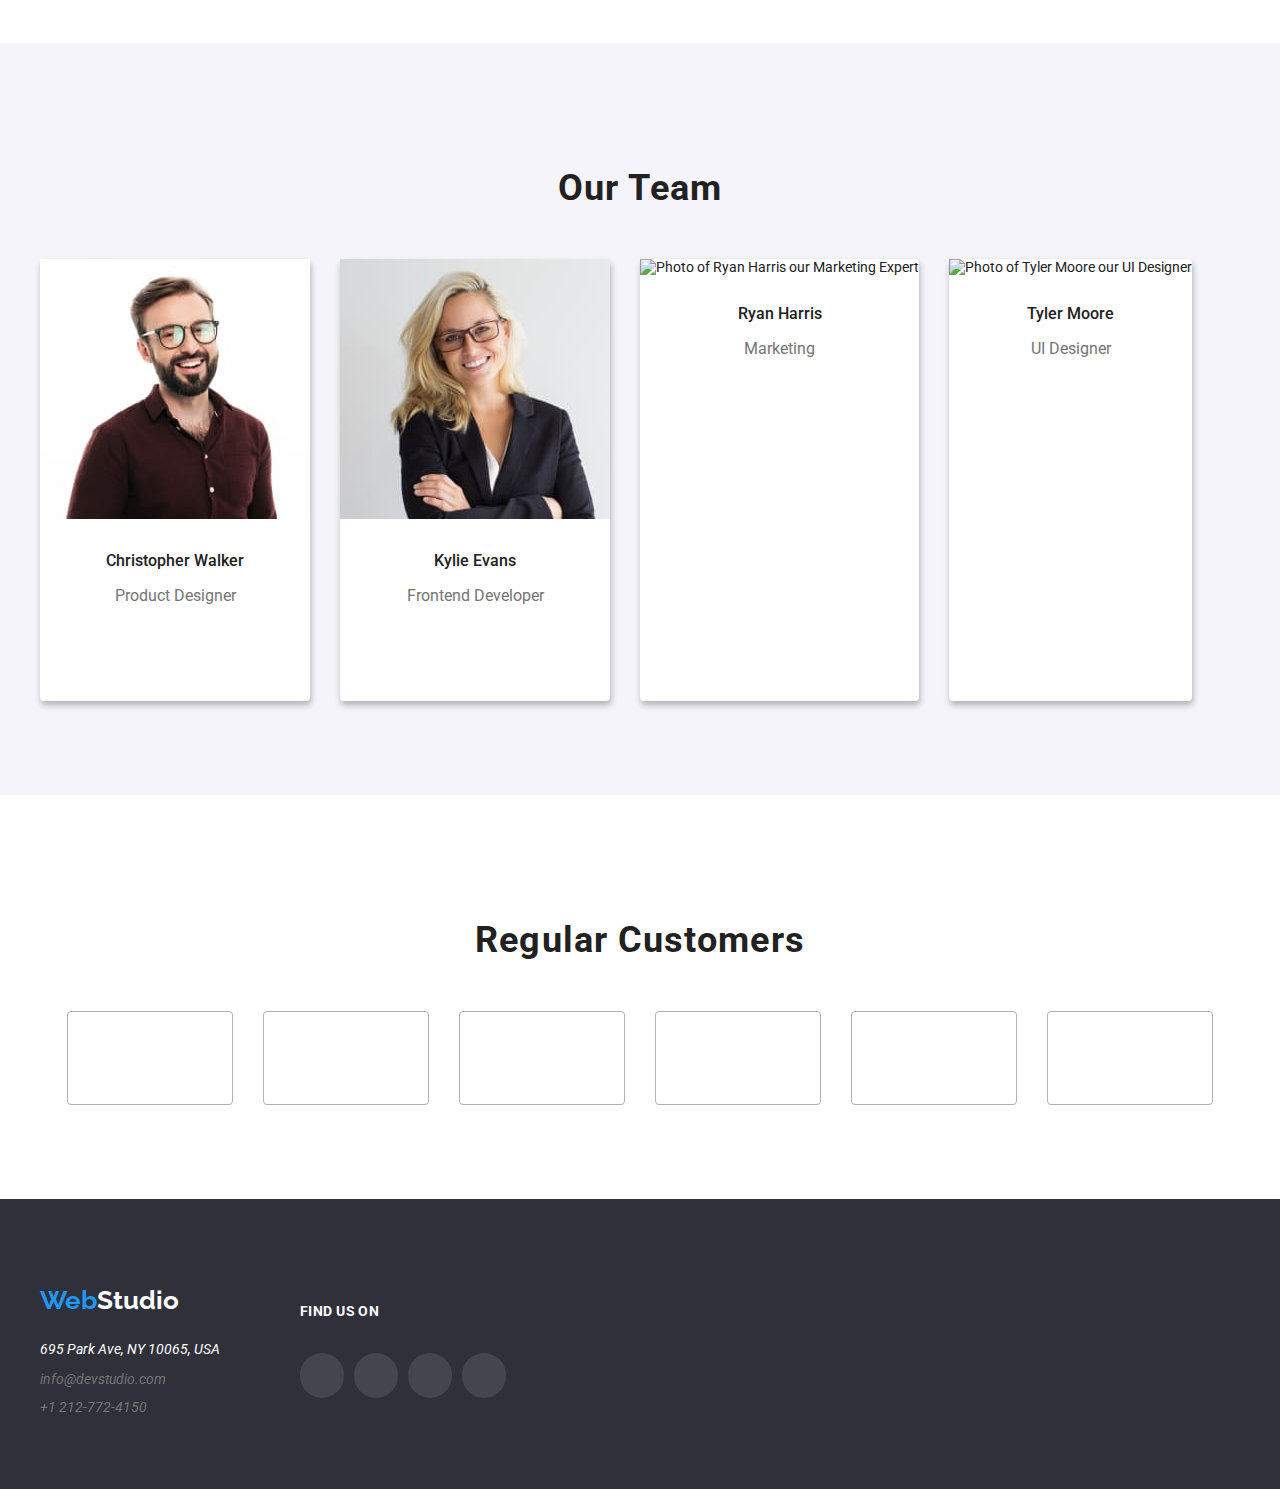
==== commit 7d8acce5: "updating css" ====
--- a/index.html
+++ b/index.html
@@ -10,7 +10,7 @@
   <link href="https://fonts.googleapis.com/css2?family=Raleway:wght@700&family=Roboto:wght@400;500;700;900&display=swap"
     rel="stylesheet">
   <title>Studio</title>
-  <link rel="stylesheet" href="./CSS/styles.css">
+  <link rel="stylesheet" href="./css/style.css">
 </head>
 
 <body>
--- a/css/style.css
+++ b/css/style.css
@@ -0,0 +1,400 @@
+:root {
+  --primary-text-color: #212121;
+  --secundary-text-color: #757575;
+  --white-color: #ffffff;
+  --blue-hover-color: #2196f3;
+  --primary-background-color: #2f303a;
+  --secundary-background-color: #f5f4fa;
+  --border-color: #afb1b8;
+  --secondary-border-color: #eeeeee;
+  --roboto-font: "Roboto", sans-serif;
+  --raleway-font: "Raleway", sans-serif;
+  --icons-background: #ffffff1a;
+}
+body {
+  font-family: var(--roboto-font);
+  color: var(--primary-text-color);
+  font-size: 14px;
+  margin: 0;
+  padding: 0;
+}
+.header-section {
+  display: flex;
+  border: 1px solid var(--border-color);
+}
+.container {
+  width: 1200px;
+  max-width: 100%;
+  margin: 0 auto;
+}
+.header-section .container {
+  display: flex;
+  justify-content: space-between;
+  align-items: center;
+  gap: 93px;
+  flex-direction: row;
+  text-align: center;
+}
+/* Nav bar */
+.logo .logo-link {
+  color: var(--primary-text-color);
+  font-family: var(--raleway-font);
+  font-size: 26px;
+  font-weight: 700;
+  line-height: 30.52px;
+  text-decoration: none;
+}
+.logo-link__span {
+  color: var(--blue-hover-color);
+}
+.nav-bar {
+  margin-left: 0;
+  margin-right: auto;
+  display: flex;
+}
+.nav-list {
+  list-style: none;
+  display: flex;
+  gap: 50px;
+}
+
+.nav-link {
+  text-decoration: none;
+  color: var(--primary-text-color);
+  font-weight: 500;
+  line-height: 16.41px;
+  font-size: 14px;
+  font-family: var(--roboto-font);
+}
+.contact-links {
+  display: flex;
+  gap: 40px;
+}
+.contact-link {
+  font-family: var(--roboto-font);
+  text-decoration: none;
+  font-weight: 500;
+  line-height: 16.41px;
+  font-size: 14px;
+  color: var(--secundary-text-color);
+}
+.contact-link:hover,
+.contact-link:focus {
+  color: var(--blue-hover-color);
+  text-decoration: underline;
+}
+.nav-link:hover,
+.nav-link:focus {
+  color: var(--blue-hover-color);
+}
+.nav-contact {
+  display: flex;
+  gap: 10px;
+  align-items: center;
+  flex-direction: row;
+}
+.nav-icon__item {
+  width: 16px;
+  height: 16px;
+  display: flex;
+  justify-content: center;
+  fill: var(--secondary-text-color);
+}
+
+.nav-icon__item:hover,
+.nav-icon__item:focus {
+  fill: var(--blue-hover-color);
+}
+/* Main section */
+.hero-section .container {
+  background-image: linear-gradient(
+      to left,
+      rgba(47, 48, 58, 0.4),
+      rgba(196, 196, 196, 0.1)
+    ),
+    url(../images/head_img.jpg);
+  background-size: cover;
+  width: 1600px;
+  max-width: 100%;
+}
+.hero-content {
+  display: flex;
+  align-items: center;
+  text-align: center;
+  flex-direction: column;
+  padding-top: 164px;
+  padding-bottom: 200px;
+}
+.hero-section__title {
+  color: var(--white-color);
+  font-weight: 900;
+  font-size: 44px;
+  line-height: 60px;
+  font-family: inherit;
+  letter-spacing: 0.06em;
+  margin-bottom: 30px;
+}
+.hero-button {
+  color: var(--white-color);
+  background-color: var(--blue-hover-color);
+  font-weight: 700;
+  font-size: 16px;
+  line-height: 30px;
+  font-family: inherit;
+  border-radius: 4px;
+  border: none;
+  padding: 10px 20px;
+  letter-spacing: 0.06em;
+}
+/* About us */
+.section {
+  padding: 94px 0;
+}
+.about-icon {
+  background-color: var(--secundary-background-color);
+  border-radius: 4px;
+  padding: 25px 100px;
+}
+.about-icon svg {
+  width: 70px;
+  height: 70px;
+}
+.about-us__lists {
+  display: flex;
+  gap: 30px;
+  padding-bottom: 94px;
+  list-style: none;
+}
+.about-us__title {
+  font-size: 14px;
+  font-weight: 700;
+  line-height: 16.41px;
+}
+.about-us__information {
+  color: var(--secundary-text-color);
+  line-height: 24px;
+  font-size: 14px;
+  letter-spacing: 0.03em;
+}
+.style-h2 {
+  font-size: 36px;
+  font-weight: 700;
+  line-height: 42.19px;
+  font-family: inherit;
+  letter-spacing: 0.03em;
+  text-align: center;
+  padding-bottom: 20px;
+}
+.our-work__images {
+  display: flex;
+  justify-content: center;
+  align-items: center;
+  gap: 30px;
+}
+.our-team {
+  background-color: var(--secundary-background-color);
+  padding: 94px 0;
+}
+.our-team__cards {
+  display: flex;
+  gap: 30px;
+}
+.background-cards {
+  background-color: var(--white-color);
+  border-radius: 4px;
+  box-shadow: 1px 4px 6px 0 var(--border-color);
+}
+.style-h3 {
+  font-size: 16px;
+  font-weight: 500;
+  line-height: 18.75px;
+  text-align: center;
+  margin-top: 30px;
+}
+.about-workers {
+  color: var(--secundary-text-color);
+  font-size: 16px;
+  line-height: 18.75px;
+  text-align: center;
+  margin-top: 10px;
+  margin-bottom: 30px;
+}
+.team-section-icon__svg {
+  width: 20px;
+  height: 20px;
+  border: none;
+}
+
+.team-section__icons {
+  display: flex;
+  justify-content: center;
+  align-items: center;
+  padding: 0 0 20px 0;
+}
+.team-section__icon {
+  border-radius: 50%;
+  padding: 12px 12px 10px 12px;
+  fill: var(--border-color);
+}
+
+.team-section__icon:hover,
+.team-section__icon:focus {
+  background-color: var(--blue-hover-color);
+  fill: var(--white-color);
+}
+.about-customers__icons {
+  display: flex;
+  gap: 30px;
+  justify-content: center;
+  align-items: center;
+}
+.about-customer__icon {
+  border: 1px solid var(--border-color);
+  border-radius: 4px;
+  display: flex;
+  padding: 16px 32px;
+  justify-content: center;
+  align-items: center;
+  fill: var(--border-color);
+}
+.about-customer__icon:hover,
+.about-customer__icon:focus {
+  border: 1px solid var(--blue-hover-color);
+  fill: #2196f3;
+}
+.about-customer__icon-svg {
+  width: 100px;
+  height: 60px;
+}
+.footer-section .container {
+  display: flex;
+  flex-direction: row;
+  gap: 80px;
+}
+.footer-section {
+  background-color: var(--primary-background-color);
+  padding: 60px 0;
+}
+.logo-link__footer {
+  color: var(--white-color);
+}
+.address-footer {
+  color: var(--white-color);
+}
+.footer-links {
+  display: flex;
+  flex-direction: column;
+  gap: 12px;
+  list-style: none;
+  padding: 0;
+}
+.address-link {
+  color: var(--secundary-text-color);
+  font-family: var(--roboto-font);
+  font-weight: 400;
+  font-size: 14px;
+  line-height: 16px;
+  text-decoration: none;
+}
+.address-link:hover,
+.address-link:focus {
+  color: var(--blue-hover-color);
+  text-decoration: underline;
+}
+.find-us__section {
+  display: flex;
+  flex-direction: column;
+  padding: 30px 0;
+}
+.find-us__icons {
+  display: flex;
+  gap: 10px;
+  flex-direction: row;
+  align-items: center;
+  justify-content: center;
+  padding-top: 20px;
+}
+.find-us-icon {
+  text-align: center;
+  padding: 12px 12px 10px 12px;
+  border-radius: 50px;
+  background: var(--icons-background);
+  fill: var(--white-color);
+}
+.find-us-icon:hover,
+.find-us-icon:focus {
+  background-color: var(--blue-hover-color);
+  fill: var(--white-color);
+}
+.find-us-icon__item {
+  width: 20px;
+  height: 20px;
+  fill: var(--white-color);
+  stroke: var(--white-color);
+}
+.find-us__title {
+  display: flex;
+  align-items: center;
+  color: var(--white-color);
+  font-family: inherit;
+  font-weight: 700;
+  font-size: 14px;
+  line-height: 16.41px;
+  letter-spacing: 0.03em;
+}
+/* Portofolio */
+.btn-list {
+  display: flex;
+  justify-content: center;
+  gap: 8px;
+  padding-bottom: 50px;
+  list-style: none;
+}
+.btn-item {
+  background-color: var(--secundary-background-color);
+  font-weight: 500;
+  font-size: 16px;
+  line-height: 26px;
+  font-family: inherit;
+  border: none;
+  cursor: pointer;
+  border-radius: 4px;
+  padding-top: 6px;
+  padding-bottom: 6px;
+  padding-left: 22px;
+  padding-right: 22px;
+}
+.btn-item:hover,
+.btn-item:focus {
+  background-color: var(--blue-hover-color);
+  color: var(--white-color);
+  box-shadow: 1px 1px 4px 0px var(--border-color);
+}
+.our-projects {
+  display: flex;
+  flex-wrap: wrap;
+  gap: 30px;
+}
+.our-item {
+  background-color: var(--white-color);
+  border-bottom: 1px solid var(--border-color);
+}
+.our-item:hover,
+.our-item:focus {
+  box-shadow: 2px 2px 3px 0px var(--border-color);
+}
+.our-item__title {
+  font-size: 18px;
+  font-weight: 700;
+  line-height: 36px;
+  font-family: inherit;
+  margin: 20px 24px;
+}
+.our-item__subtitle {
+  color: var(--secundary-text-color);
+  font-size: 16px;
+  line-height: 30px;
+  font-family: inherit;
+  margin-left: 24px;
+  margin-bottom: 20px;
+}
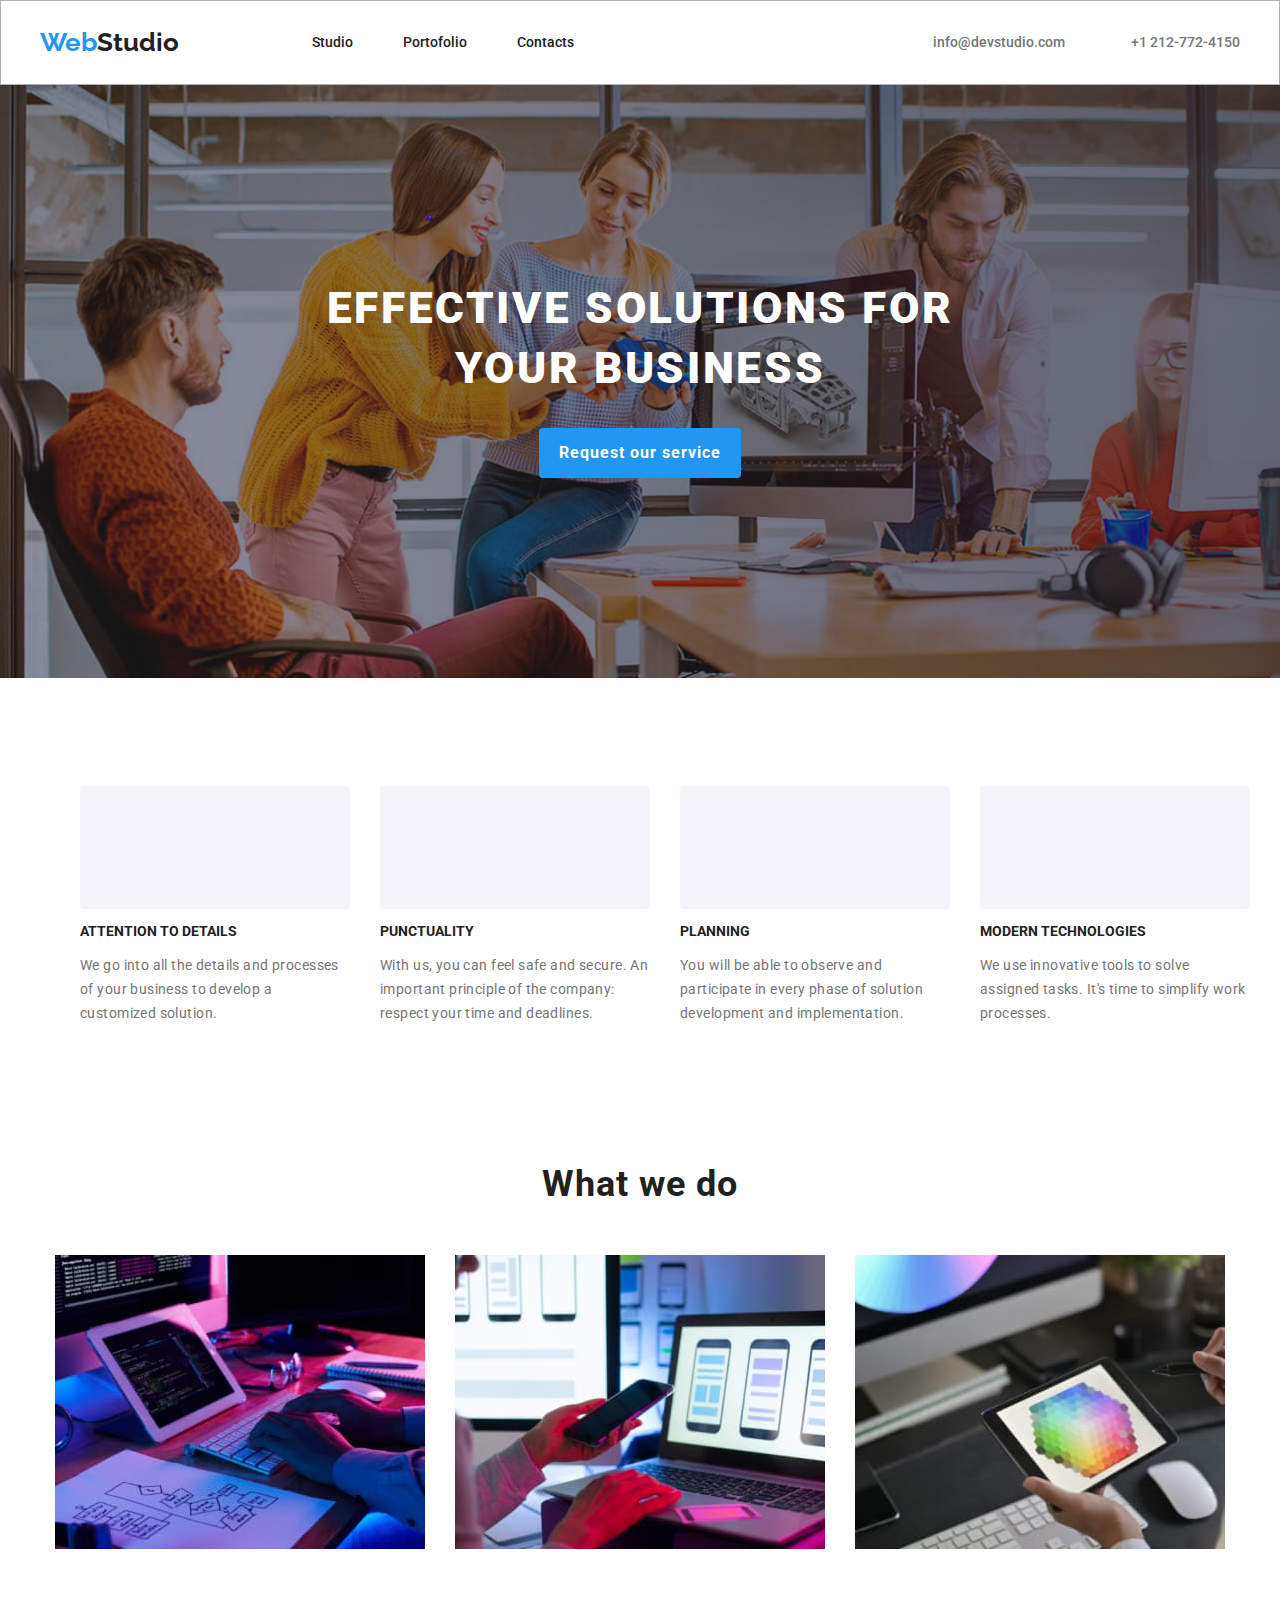
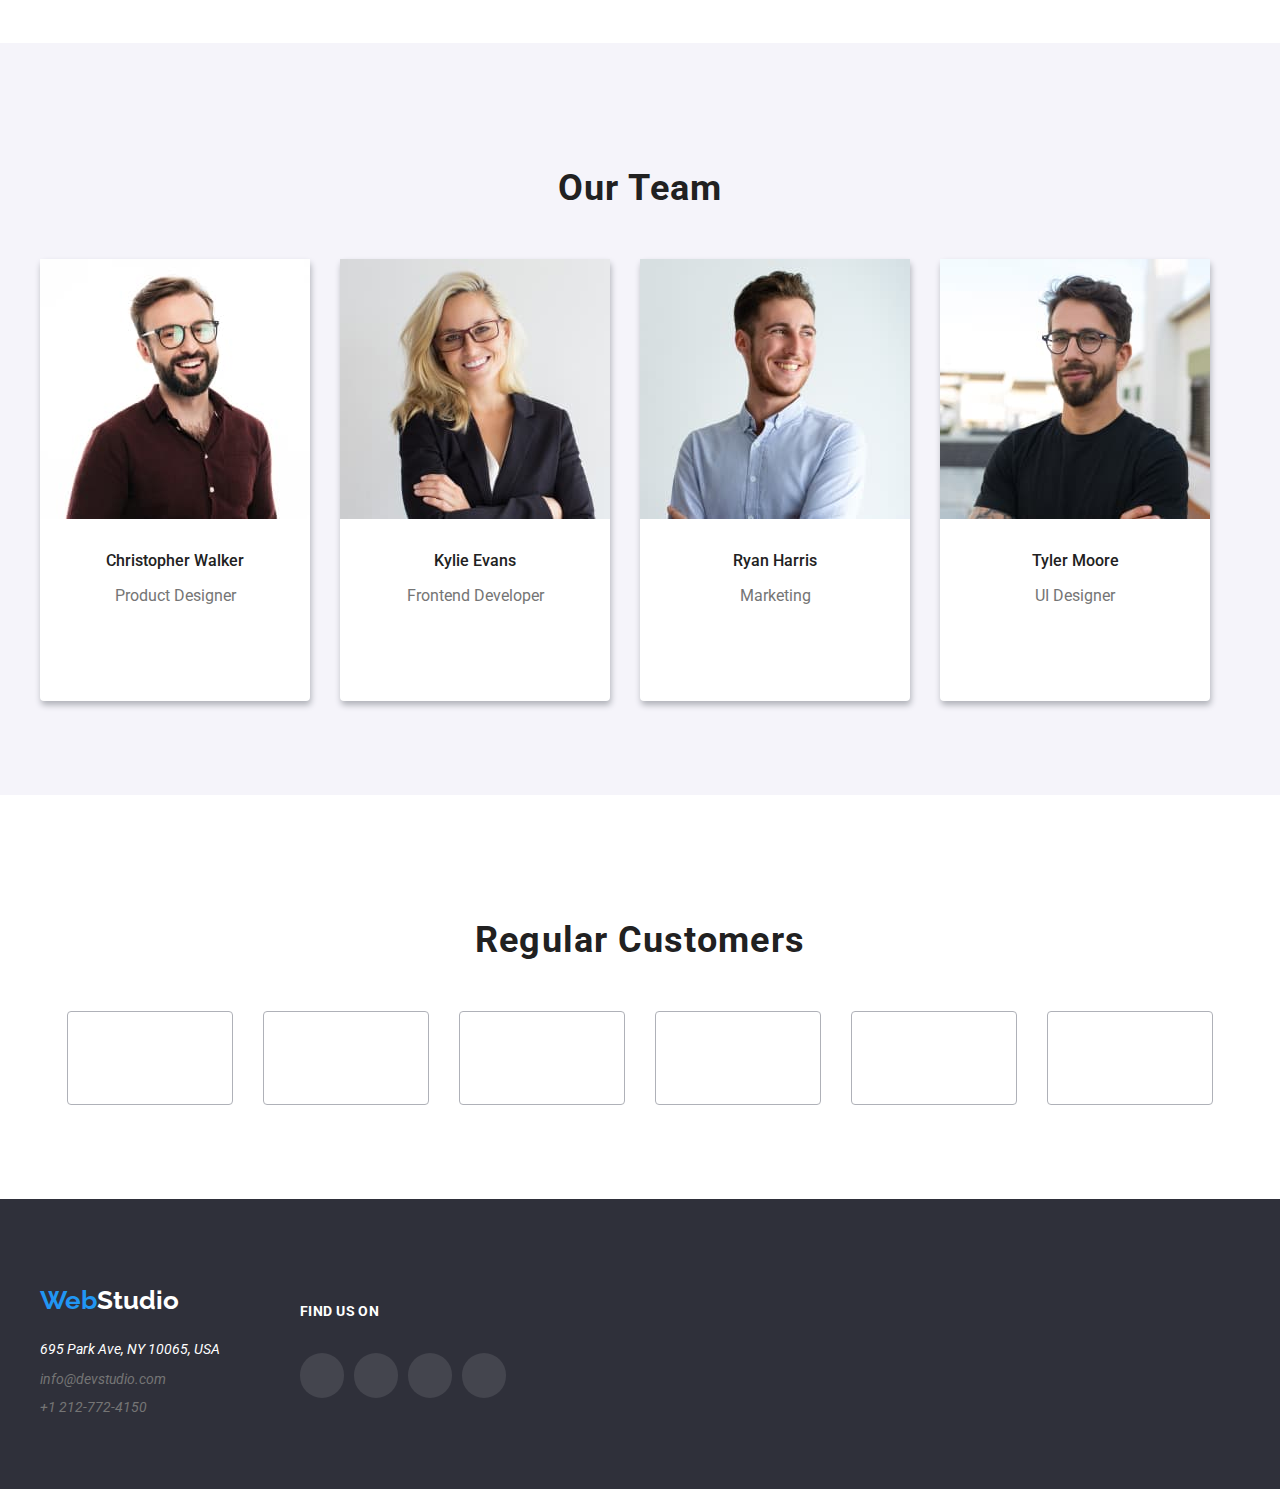
==== commit bf02ddc7: "studiopage updating" ====
--- a/index.html
+++ b/index.html
@@ -36,7 +36,7 @@
           <div class="nav-contact">
             <a href="mailto:info@devstudio.com" class="contact-link" target="_blank">
               <svg class="nav-icon__item">
-                <use href="./images/icons.svg#icon-mail-icon" />
+                <use href="./images/icons/icons.svg#icon-mail-icon" />
               </svg>
             </a>
             <a href="mailto:info@devstudio.com" class="contact-link">
@@ -45,7 +45,7 @@
           <div class="nav-contact">
             <a href="tel:+1212-772-4150" class="contact-link" target="_blank">
               <svg class="nav-icon__item">
-                <use href="./images/icons.svg#icon-smartphone" />
+                <use href="./images/icons/icons.svg#icon-smartphone" />
               </svg>
             </a>
             <a href="tel:+1212-772-4150" class="contact-link">+1 212-772-4150</a>
@@ -71,7 +71,7 @@
           <li>
             <div class="about-icon">
               <svg>
-                <use class="svg-icon" href="./images/icons.svg#icon-antenna-1" />
+                <use class="svg-icon" href=".images/icons/icons.svg#icon-antena-1" />
               </svg>
             </div>
             <h3 class="about-us__title">ATTENTION TO DETAILS</h3>
@@ -81,7 +81,7 @@
           <li>
             <div class="about-icon">
               <svg>
-                <use class="svg-icon" href="./images/icons.svg#icon-clock-1" />
+                <use class="svg-icon" href="./images/icons/icons.svg#icon-clock-1" />
               </svg>
             </div>
             <h3 class="about-us__title">PUNCTUALITY</h3>
@@ -91,7 +91,7 @@
           <li>
             <div class="about-icon">
               <svg>
-                <use class="svg-icon" href="./images/icons.svg#icon-diagram-1" />
+                <use class="svg-icon" href="./images/icons/icons.svg#icon-diagram-1" />
               </svg>
             </div>
             <h3 class="about-us__title">PLANNING</h3>
@@ -101,7 +101,7 @@
           <li>
             <div class="about-icon">
               <svg>
-                <use class="svg-icon" href="./images/icons.svg#icon-astronaut-1" />
+                <use class="svg-icon" href="./images/icons/icons.svg#icon-astronaut-1" />
               </svg>
             </div>
             <h3 class="about-us__title">MODERN TECHNOLOGIES</h3>
@@ -136,28 +136,28 @@
               <a href="https://www.instagram.com/" target="_blank">
                 <div class="team-section__icon">
                   <svg class="team-section-icon__svg">
-                    <use href="./images/icons.svg#icon-instagram-2" />
-                  </svg>
-                </div>
-              </a>
-              <a href="https://www.instagram.com/" target="_blank">
-                <div class="team-section__icon">
-                  <svg class="team-section-icon__svg">
-                    <use href="./images/icons.svg#icon-twitter-1" />
-                  </svg>
-                </div>
-              </a>
-              <a href="https://www.instagram.com/" target="_blank">
-                <div class="team-section__icon">
-                  <svg class="team-section-icon__svg">
-                    <use href="./images/icons.svg#icon-facebook-1" />
-                  </svg>
-                </div>
-              </a>
-              <a href="https://www.instagram.com/" target="_blank">
-                <div class="team-section__icon">
-                  <svg class="team-section-icon__svg">
-                    <use href="./images/icons.svg#icon-linkedin-1" />
+                    <use href="./images/icons/icons.svg#icon-instagram-2" />
+                  </svg>
+                </div>
+              </a>
+              <a href="https://www.twitter.com/" target="_blank">
+                <div class="team-section__icon">
+                  <svg class="team-section-icon__svg">
+                    <use href="./images/icons/icons.svg#icon-twitter-1" />
+                  </svg>
+                </div>
+              </a>
+              <a href="https://www.facebook.com/" target="_blank">
+                <div class="team-section__icon">
+                  <svg class="team-section-icon__svg">
+                    <use href="./images/icons/icons.svg#icon-facebook-1" />
+                  </svg>
+                </div>
+              </a>
+              <a href="https://www.linkedin.com/" target="_blank">
+                <div class="team-section__icon">
+                  <svg class="team-section-icon__svg">
+                    <use href="./images/icons/icons.svg#icon-linkedin-1" />
                   </svg>
                 </div>
               </a>
@@ -171,98 +171,98 @@
               <a href="https://www.instagram.com/" target="_blank">
                 <div class="team-section__icon">
                   <svg class="team-section-icon__svg">
-                    <use href="./images/icons.svg#icon-instagram-2" />
-                  </svg>
-                </div>
-              </a>
-              <a href="https://www.instagram.com/" target="_blank">
-                <div class="team-section__icon">
-                  <svg class="team-section-icon__svg">
-                    <use href="./images/icons.svg#icon-twitter-1" />
-                  </svg>
-                </div>
-              </a>
-              <a href="https://www.instagram.com/" target="_blank">
-                <div class="team-section__icon">
-                  <svg class="team-section-icon__svg">
-                    <use href="./images/icons.svg#icon-facebook-1" />
-                  </svg>
-                </div>
-              </a>
-              <a href="https://www.instagram.com/" target="_blank">
-                <div class="team-section__icon">
-                  <svg class="team-section-icon__svg">
-                    <use href="./images/icons.svg#icon-linkedin-1" />
+                    <use href="./images/icons/icons.svg#icon-instagram-2" />
+                  </svg>
+                </div>
+              </a>
+              <a href="https://www.twitter.com/" target="_blank">
+                <div class="team-section__icon">
+                  <svg class="team-section-icon__svg">
+                    <use href="./images/icons/icons.svg#icon-twitter-1" />
+                  </svg>
+                </div>
+              </a>
+              <a href="https://www.facebook.com/" target="_blank">
+                <div class="team-section__icon">
+                  <svg class="team-section-icon__svg">
+                    <use href="./images/icons/icons.svg#icon-facebook-1" />
+                  </svg>
+                </div>
+              </a>
+              <a href="https://www.linkedin.com/" target="_blank">
+                <div class="team-section__icon">
+                  <svg class="team-section-icon__svg">
+                    <use href="./images/icons/icons.svg#icon-linkedin-1" />
                   </svg>
                 </div>
               </a>
             </div>
           </div>
           <div class="background-cards">
-            <img src="./images/card-6.jpg" width="270" height="260" alt="Photo of Ryan Harris our Marketing Expert" />
+            <img src="./images/img-6.jpg" width="270" height="260" alt="Photo of Ryan Harris our Marketing Expert" />
             <h3 class="style-h3">Ryan Harris</h3>
             <p class="about-workers">Marketing</p>
             <div class="team-section__icons">
               <a href="https://www.instagram.com/" target="_blank">
                 <div class="team-section__icon">
                   <svg class="team-section-icon__svg">
-                    <use href="./images/icons.svg#icon-instagram-2" />
-                  </svg>
-                </div>
-              </a>
-              <a href="https://www.instagram.com/" target="_blank">
-                <div class="team-section__icon">
-                  <svg class="team-section-icon__svg">
-                    <use href="./images/icons.svg#icon-twitter-1" />
-                  </svg>
-                </div>
-              </a>
-              <a href="https://www.instagram.com/" target="_blank">
-                <div class="team-section__icon">
-                  <svg class="team-section-icon__svg">
-                    <use href="./images/icons.svg#icon-facebook-1" />
-                  </svg>
-                </div>
-              </a>
-              <a href="https://www.instagram.com/" target="_blank">
-                <div class="team-section__icon">
-                  <svg class="team-section-icon__svg">
-                    <use href="./images/icons.svg#icon-linkedin-1" />
+                    <use href="./images/icons/icons.svg#icon-instagram-2" />
+                  </svg>
+                </div>
+              </a>
+              <a href="https://www.twitter.com/" target="_blank">
+                <div class="team-section__icon">
+                  <svg class="team-section-icon__svg">
+                    <use href="./images/icons/icons.svg#icon-twitter-1" />
+                  </svg>
+                </div>
+              </a>
+              <a href="https://www.facebook.com/" target="_blank">
+                <div class="team-section__icon">
+                  <svg class="team-section-icon__svg">
+                    <use href="./images/icons/icons.svg#icon-facebook-1" />
+                  </svg>
+                </div>
+              </a>
+              <a href="https://www.linkedin.com/" target="_blank">
+                <div class="team-section__icon">
+                  <svg class="team-section-icon__svg">
+                    <use href="./images/icons/icons.svg#icon-linkedin-1" />
                   </svg>
                 </div>
               </a>
             </div>
           </div>
           <div class="background-cards">
-            <img src="./images/card-7.jpg" width="270" height="260" alt="Photo of Tyler Moore our UI Designer" />
+            <img src="./images/img-7.jpg" width="270" height="260" alt="Photo of Tyler Moore our UI Designer" />
             <h3 class="style-h3">Tyler Moore</h3>
             <p class="about-workers">UI Designer</p>
             <div class="team-section__icons">
               <a href="https://www.instagram.com/" target="_blank">
                 <div class="team-section__icon">
                   <svg class="team-section-icon__svg">
-                    <use href="./images/icons.svg#icon-instagram-2" />
-                  </svg>
-                </div>
-              </a>
-              <a href="https://www.instagram.com/" target="_blank">
-                <div class="team-section__icon">
-                  <svg class="team-section-icon__svg">
-                    <use href="./images/icons.svg#icon-twitter-1" />
-                  </svg>
-                </div>
-              </a>
-              <a href="https://www.instagram.com/" target="_blank">
-                <div class="team-section__icon">
-                  <svg class="team-section-icon__svg">
-                    <use href="./images/icons.svg#icon-facebook-1" />
-                  </svg>
-                </div>
-              </a>
-              <a href="https://www.instagram.com/" target="_blank">
-                <div class="team-section__icon">
-                  <svg class="team-section-icon__svg">
-                    <use href="./images/icons.svg#icon-linkedin-1" />
+                    <use href="./images/icons/icons.svg#icon-instagram-2" />
+                  </svg>
+                </div>
+              </a>
+              <a href="https://www.twitter.com/" target="_blank">
+                <div class="team-section__icon">
+                  <svg class="team-section-icon__svg">
+                    <use href="./imagesicons//icons.svg#icon-twitter-1" />
+                  </svg>
+                </div>
+              </a>
+              <a href="https://www.facebook.com/" target="_blank">
+                <div class="team-section__icon">
+                  <svg class="team-section-icon__svg">
+                    <use href="./images/icons/icons.svg#icon-facebook-1" />
+                  </svg>
+                </div>
+              </a>
+              <a href="https://www.linkedin.com/" target="_blank">
+                <div class="team-section__icon">
+                  <svg class="team-section-icon__svg">
+                    <use href="./images/icons/icons.svg#icon-linkedin-1" />
                   </svg>
                 </div>
               </a>
@@ -280,32 +280,32 @@
         <div class="about-customers__icons">
           <div class="about-customer__icon">
             <svg class="about-customer__icon-svg">
-              <use href="./images/icons.svg#icon-logo-1" />
-            </svg>
-          </div>
-          <div class="about-customer__icon">
-            <svg class="about-customer__icon-svg">
-              <use href="./images/icons.svg#icon-logo-2" />
-            </svg>
-          </div>
-          <div class="about-customer__icon">
-            <svg class="about-customer__icon-svg">
-              <use href="./images/icons.svg#icon-logo-3" />
-            </svg>
-          </div>
-          <div class="about-customer__icon">
-            <svg class="about-customer__icon-svg">
-              <use href="./images/icons.svg#icon-logo-4" />
-            </svg>
-          </div>
-          <div class="about-customer__icon">
-            <svg class="about-customer__icon-svg">
-              <use href="./images/icons.svg#icon-logo-5" />
-            </svg>
-          </div>
-          <div class="about-customer__icon">
-            <svg class="about-customer__icon-svg">
-              <use href="./images/icons.svg#icon-logo-6" />
+              <use href="./images/icons/icons.svg#icon-logo-1" />
+            </svg>
+          </div>
+          <div class="about-customer__icon">
+            <svg class="about-customer__icon-svg">
+              <use href="./images/icons/icons.svg#icon-logo-2" />
+            </svg>
+          </div>
+          <div class="about-customer__icon">
+            <svg class="about-customer__icon-svg">
+              <use href="./images/icons/icons.svg#icon-logo-3" />
+            </svg>
+          </div>
+          <div class="about-customer__icon">
+            <svg class="about-customer__icon-svg">
+              <use href="./images/icons/icons.svg#icon-logo-4" />
+            </svg>
+          </div>
+          <div class="about-customer__icon">
+            <svg class="about-customer__icon-svg">
+              <use href="./images/icons/icons.svg#icon-logo-5" />
+            </svg>
+          </div>
+          <div class="about-customer__icon">
+            <svg class="about-customer__icon-svg">
+              <use href="./images/icons/icons.svg#icon-logo-6" />
             </svg>
           </div>
         </div>
@@ -336,28 +336,28 @@
             <div class="find-us-icon">
               <a href="https://www.instagram.com/" target="_blank">
                 <svg class="find-us-icon__item">
-                  <use href="./images/icons.svg#icon-instagram-2" />
+                  <use href="./images/icons/icons.svg#icon-instagram-2" />
                 </svg>
               </a>
             </div>
             <div class="find-us-icon">
               <a href="https://twitter.com/" target="_blank">
                 <svg class="find-us-icon__item">
-                  <use href="./images/icons.svg#icon-twitter-1" />
+                  <use href="./images/icons/icons.svg#icon-twitter-1" />
                 </svg>
               </a>
             </div>
             <div class="find-us-icon">
               <a href="https://de-de.facebook.com/" target="_blank">
                 <svg class="find-us-icon__item">
-                  <use href="./images/icons.svg#icon-facebook-1" />
+                  <use href="./images/icons/icons.svg#icon-facebook-1" />
                 </svg>
               </a>
             </div>
             <div class="find-us-icon">
               <a href="https://www.linkedin.com/feed/" target="_blank">
                 <svg class="find-us-icon__item">
-                  <use href="./images/icons.svg#icon-linkedin-1" />
+                  <use href="./images/icons/icons.svg#icon-linkedin-1" />
                 </svg>
               </a>
             </div>
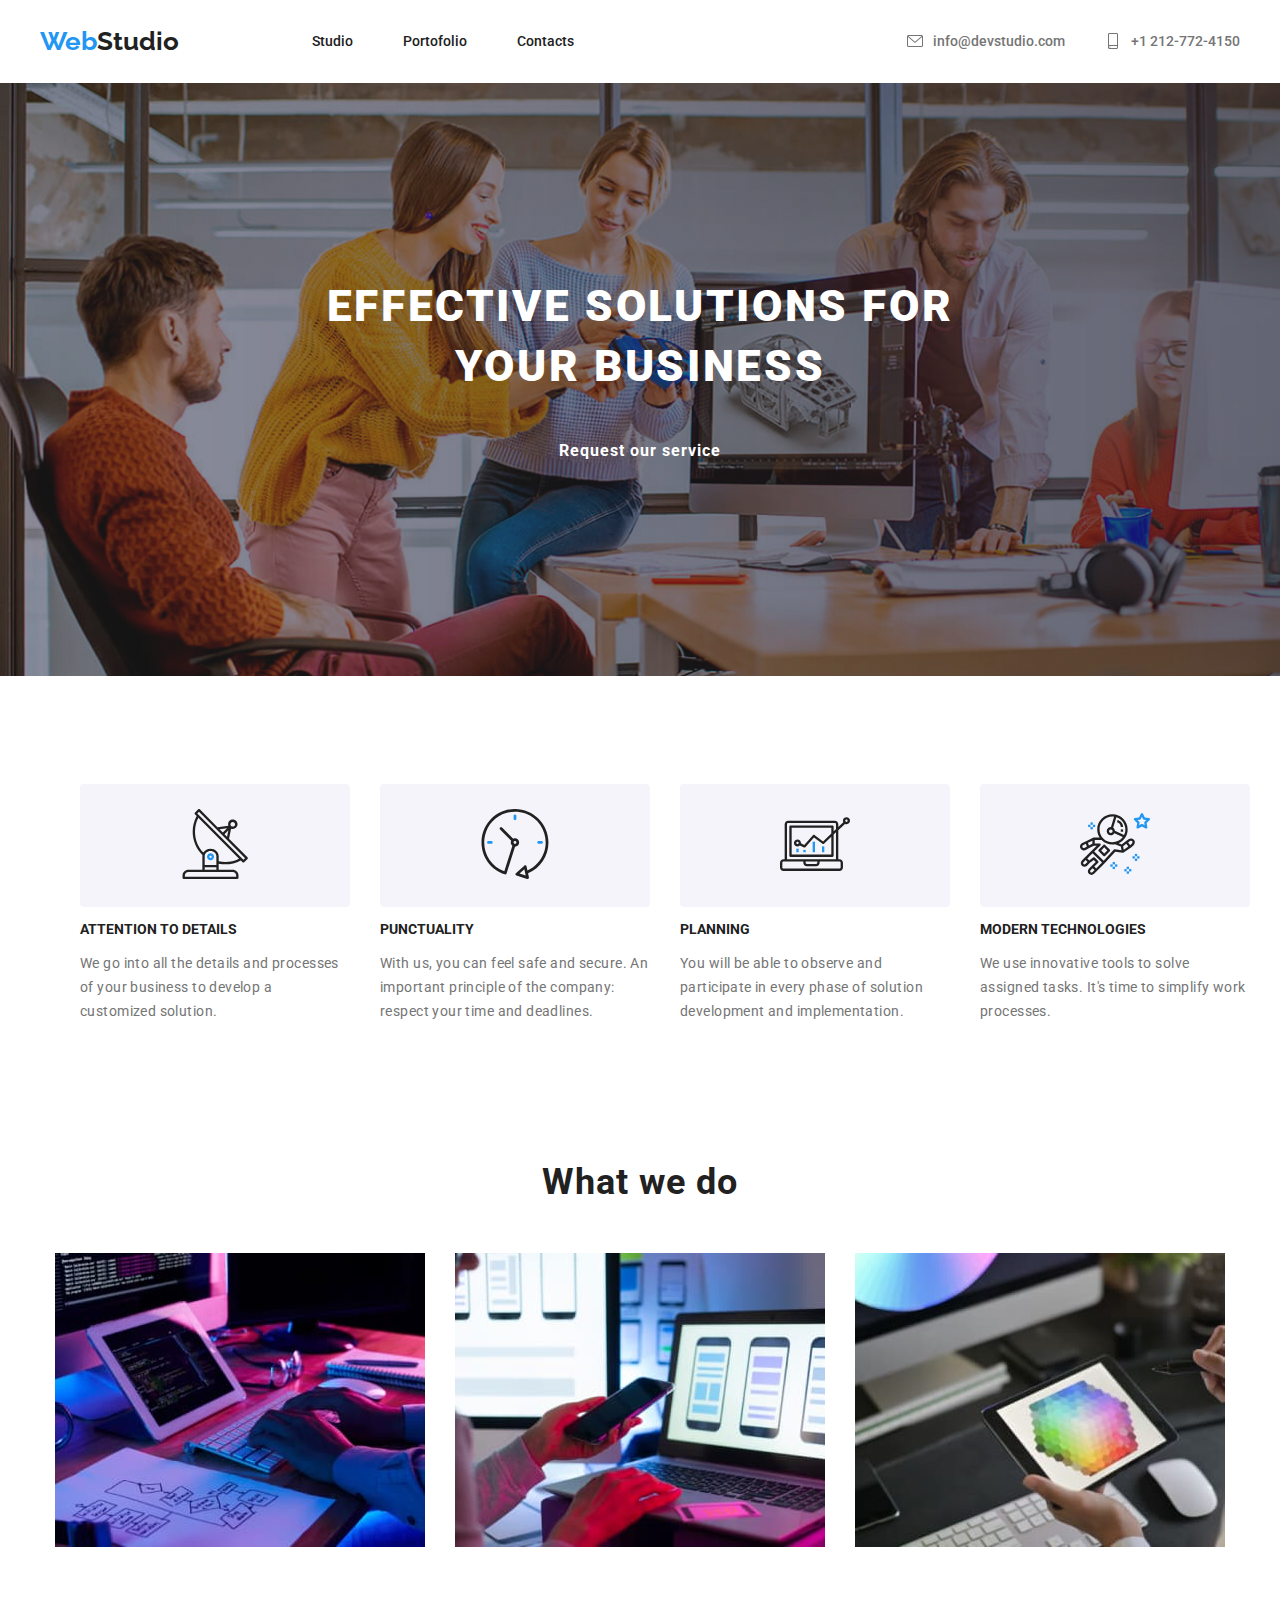
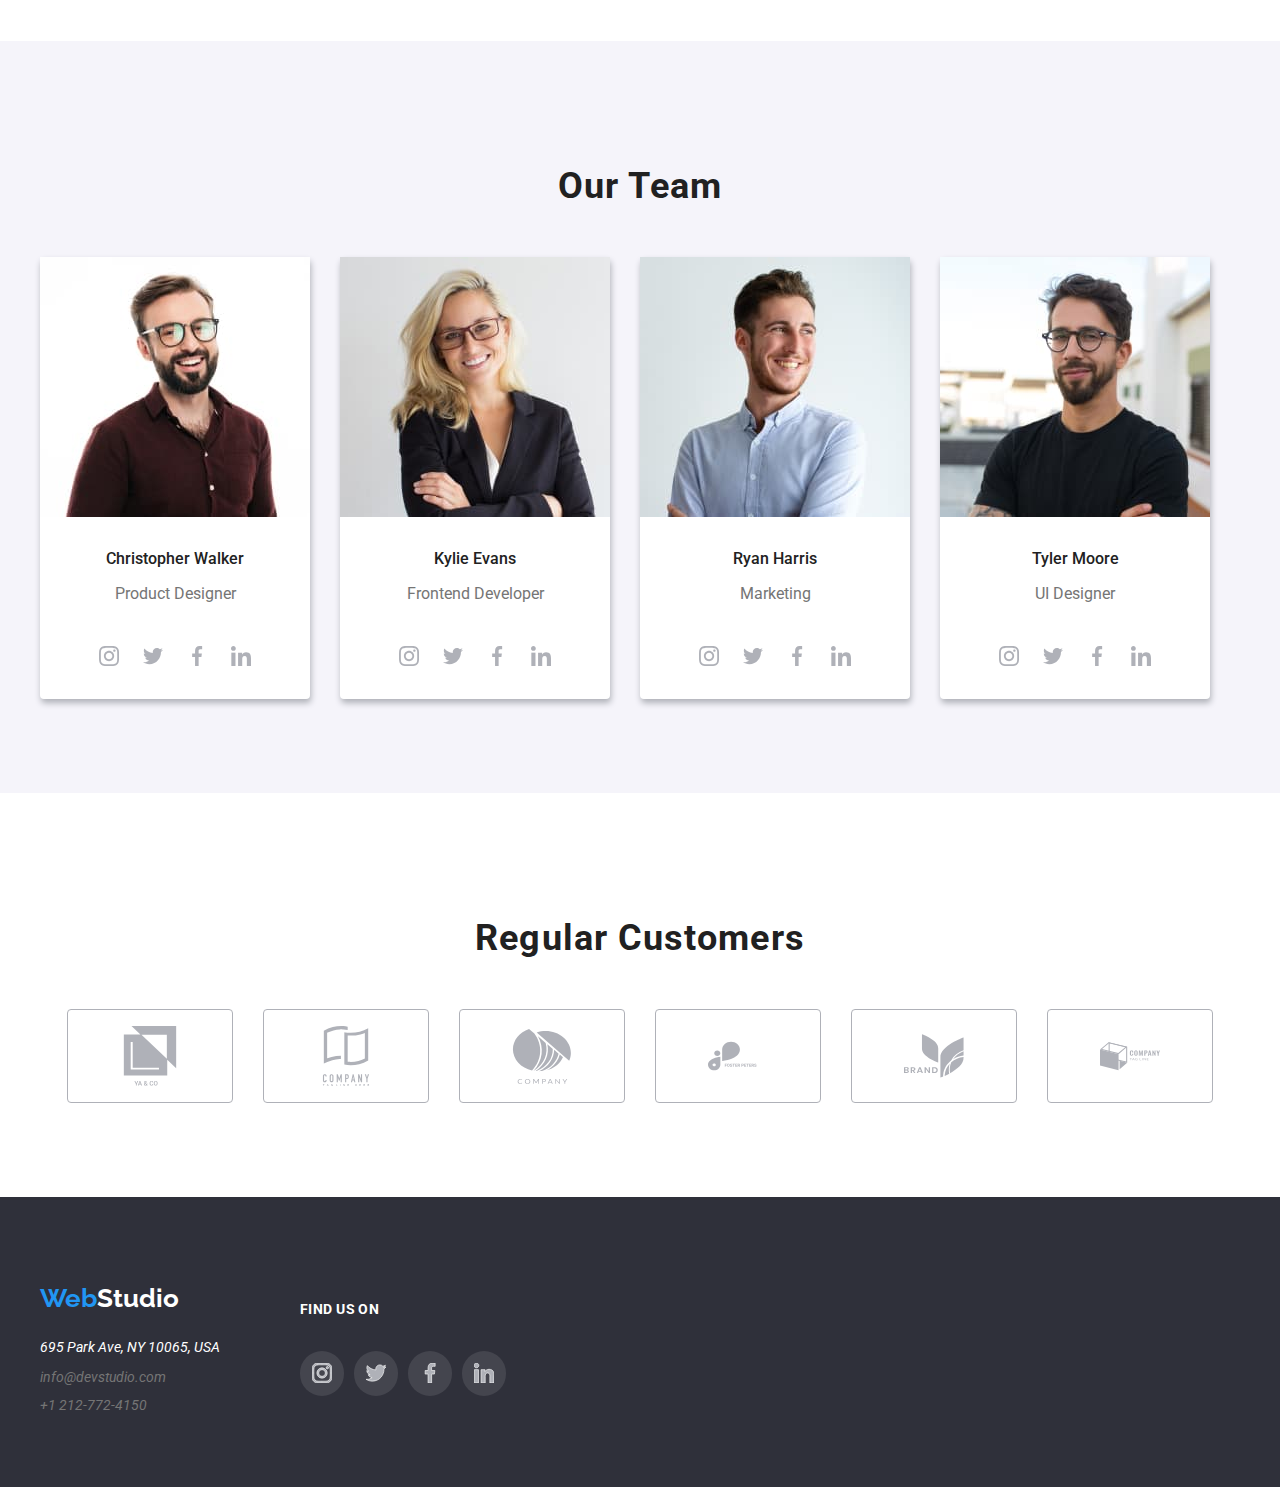
==== commit 7c81d814: "I finished the hemework 4" ====
--- a/index.html
+++ b/index.html
@@ -71,7 +71,7 @@
           <li>
             <div class="about-icon">
               <svg>
-                <use class="svg-icon" href=".images/icons/icons.svg#icon-antena-1" />
+                <use class="svg-icon" href="./images/icons/icons.svg#icon-antenna-1" />
               </svg>
             </div>
             <h3 class="about-us__title">ATTENTION TO DETAILS</h3>
@@ -248,7 +248,7 @@
               <a href="https://www.twitter.com/" target="_blank">
                 <div class="team-section__icon">
                   <svg class="team-section-icon__svg">
-                    <use href="./imagesicons//icons.svg#icon-twitter-1" />
+                    <use href="./images/icons/icons.svg#icon-twitter-1" />
                   </svg>
                 </div>
               </a>
--- a/css/style.css
+++ b/css/style.css
@@ -18,9 +18,9 @@
   margin: 0;
   padding: 0;
 }
+/* Header section */
 .header-section {
   display: flex;
-  border: 1px solid var(--border-color);
 }
 .container {
   width: 1200px;
@@ -35,7 +35,7 @@
   flex-direction: row;
   text-align: center;
 }
-/* Nav bar */
+/* Menu bar navigation*/
 .logo .logo-link {
   color: var(--primary-text-color);
   font-family: var(--raleway-font);
@@ -66,6 +66,7 @@
   font-size: 14px;
   font-family: var(--roboto-font);
 }
+/* Contacts header */
 .contact-links {
   display: flex;
   gap: 40px;
@@ -93,6 +94,7 @@
   align-items: center;
   flex-direction: row;
 }
+/* Icons for mail adres and mobile phone section  */
 .nav-icon__item {
   width: 16px;
   height: 16px;
@@ -103,9 +105,10 @@
 
 .nav-icon__item:hover,
 .nav-icon__item:focus {
-  fill: var(--blue-hover-color);
-}
-/* Main section */
+  stroke: var(--blue-hover-color);
+}
+/* Hero section and  background with image */
+
 .hero-section .container {
   background-image: linear-gradient(
       to left,
@@ -136,7 +139,7 @@
 }
 .hero-button {
   color: var(--white-color);
-  background-color: var(--blue-hover-color);
+  background-color: inherit;
   font-weight: 700;
   font-size: 16px;
   line-height: 30px;
@@ -145,8 +148,13 @@
   border: none;
   padding: 10px 20px;
   letter-spacing: 0.06em;
-}
-/* About us */
+  cursor: pointer;
+}
+.hero-button:hover,
+.hero-button:focus {
+  background-color: var(--blue-hover-color);
+}
+/* About us section */
 .section {
   padding: 94px 0;
 }
@@ -176,6 +184,7 @@
   font-size: 14px;
   letter-spacing: 0.03em;
 }
+/* What we do section/ section with work phote*/
 .style-h2 {
   font-size: 36px;
   font-weight: 700;
@@ -185,12 +194,14 @@
   text-align: center;
   padding-bottom: 20px;
 }
+
 .our-work__images {
   display: flex;
   justify-content: center;
   align-items: center;
   gap: 30px;
 }
+/*Team section with members cards and social links*/
 .our-team {
   background-color: var(--secundary-background-color);
   padding: 94px 0;
@@ -242,6 +253,7 @@
   background-color: var(--blue-hover-color);
   fill: var(--white-color);
 }
+/*Icons with Customers section   */
 .about-customers__icons {
   display: flex;
   gap: 30px;
@@ -266,6 +278,7 @@
   width: 100px;
   height: 60px;
 }
+/*Footer section  */
 .footer-section .container {
   display: flex;
   flex-direction: row;
@@ -301,6 +314,7 @@
   color: var(--blue-hover-color);
   text-decoration: underline;
 }
+/* Find us  info section with social links icons  */
 .find-us__section {
   display: flex;
   flex-direction: column;
@@ -342,13 +356,14 @@
   line-height: 16.41px;
   letter-spacing: 0.03em;
 }
-/* Portofolio */
+/* Portofolio Page*/
 .btn-list {
   display: flex;
+  align-items: center;
+  list-style: none;
   justify-content: center;
   gap: 8px;
   padding-bottom: 50px;
-  list-style: none;
 }
 .btn-item {
   background-color: var(--secundary-background-color);
@@ -370,6 +385,7 @@
   color: var(--white-color);
   box-shadow: 1px 1px 4px 0px var(--border-color);
 }
+/* Section about projects with cards  */
 .our-projects {
   display: flex;
   flex-wrap: wrap;
@@ -398,3 +414,81 @@
   margin-left: 24px;
   margin-bottom: 20px;
 }
+/*Footer section with adress info and contacts */
+.footer-section .container {
+  display: flex;
+  flex-direction: row;
+  gap: 80px;
+}
+.footer-section {
+  background-color: var(--primary-background-color);
+  padding: 60px 0;
+}
+.logo-link__footer {
+  color: var(--white-color);
+}
+.address-footer {
+  color: var(--white-color);
+}
+.footer-links {
+  display: flex;
+  flex-direction: column;
+  gap: 12px;
+  list-style: none;
+  padding: 0;
+}
+.address-link {
+  color: var(--secundary-text-color);
+  font-family: var(--roboto-font);
+  font-weight: 400;
+  font-size: 14px;
+  line-height: 16px;
+  text-decoration: none;
+}
+.address-link:hover,
+.address-link:focus {
+  color: var(--blue-hover-color);
+  text-decoration: underline;
+}
+/* Find us  info section with social links icons  */
+.find-us__section {
+  display: flex;
+  flex-direction: column;
+  padding: 30px 0;
+}
+.find-us__icons {
+  display: flex;
+  gap: 10px;
+  flex-direction: row;
+  align-items: center;
+  justify-content: center;
+  padding-top: 20px;
+}
+.find-us-icon {
+  text-align: center;
+  padding: 12px 12px 10px 12px;
+  border-radius: 50px;
+  background: var(--icons-background);
+  fill: var(--white-color);
+}
+.find-us-icon:hover,
+.find-us-icon:focus {
+  background-color: var(--blue-hover-color);
+  fill: var(--white-color);
+}
+.find-us-icon__item {
+  width: 20px;
+  height: 20px;
+  fill: var(--white-color);
+  stroke: var(--white-color);
+}
+.find-us__title {
+  display: flex;
+  align-items: center;
+  color: var(--white-color);
+  font-family: inherit;
+  font-weight: 700;
+  font-size: 14px;
+  line-height: 16.41px;
+  letter-spacing: 0.03em;
+}
